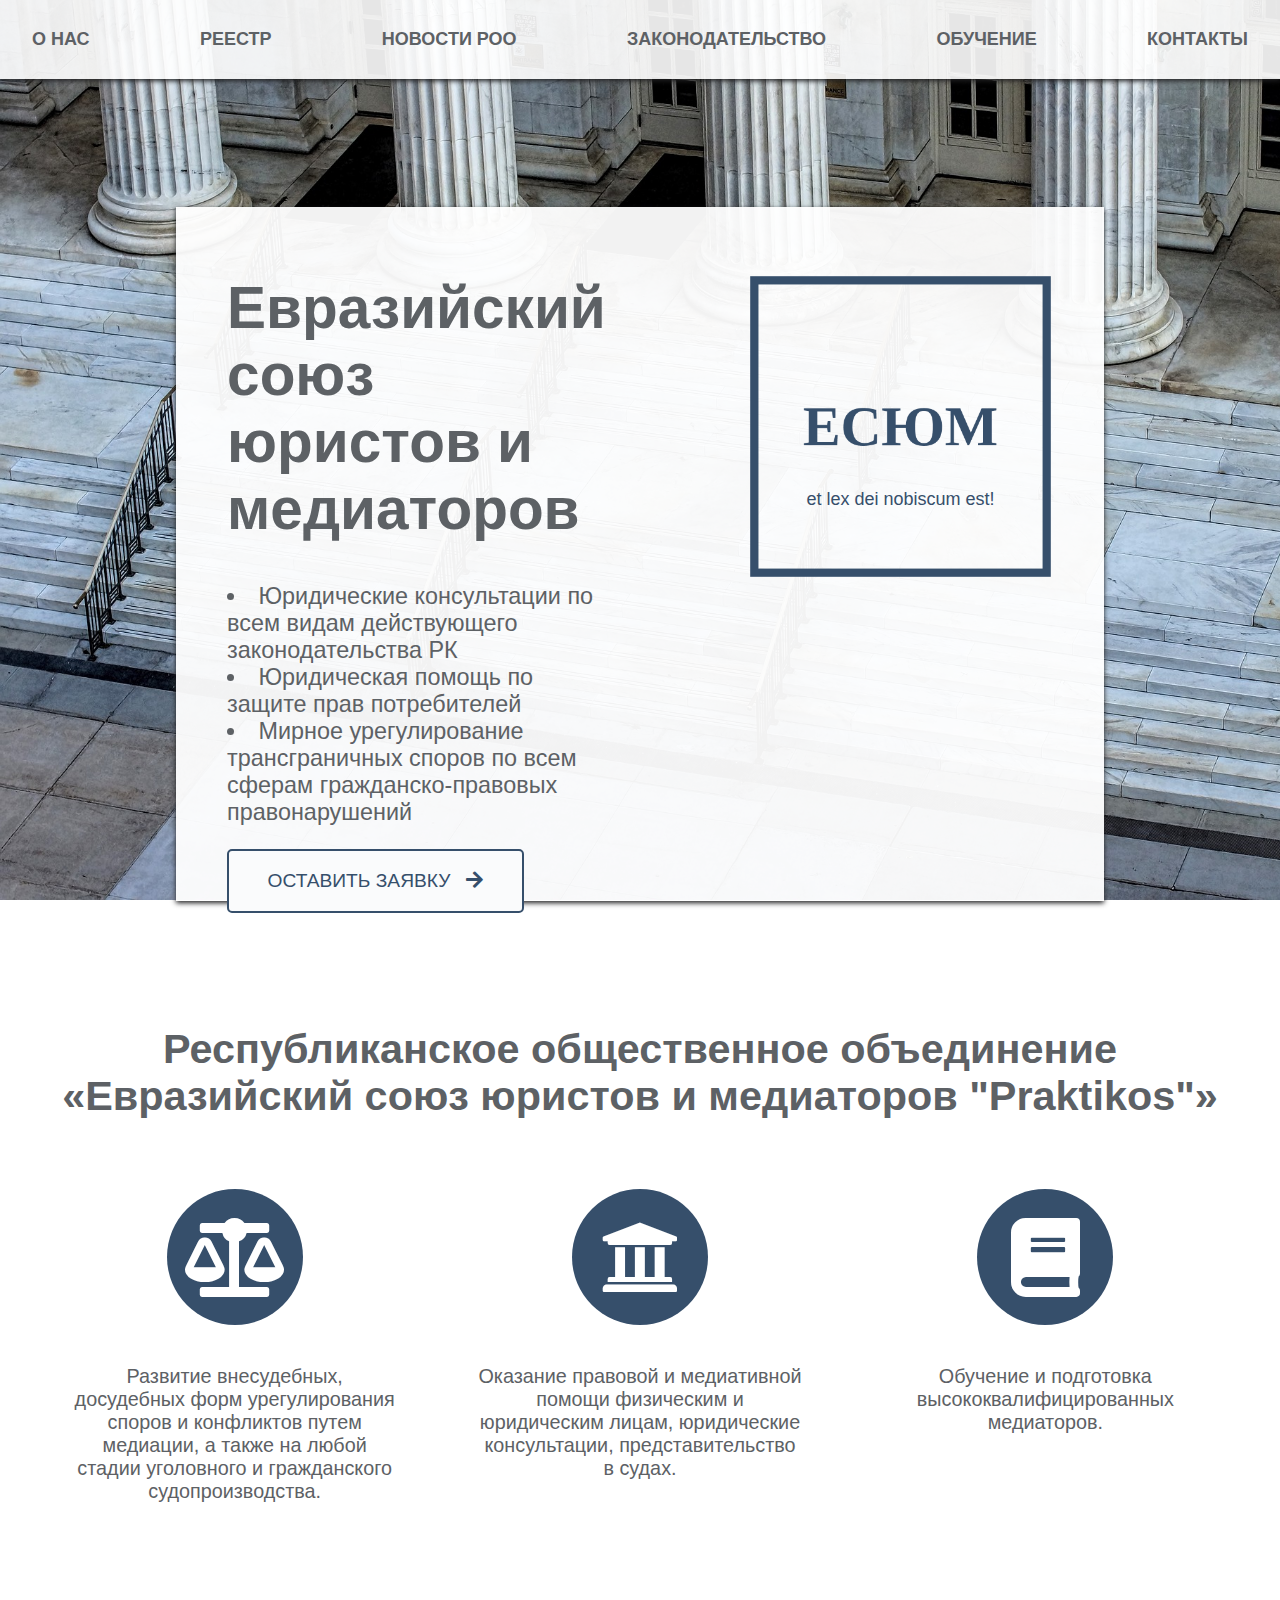
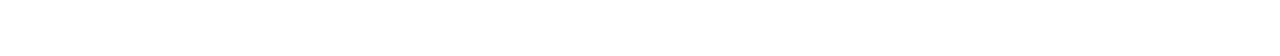
==== index.html @ 9b3cf859 "initial commit" ====
<!DOCTYPE html>
<html lang="ru">
<head>
  <meta charset="UTF-8">
  <meta name="viewport" content="width=device-width, initial-scale=1.0">
  <meta http-equiv="X-UA-Compatible" content="ie=edge">
  <meta name="description" content="">
  <meta name="keywords" content="">
  <title>ЕСЮМ</title>
  <link rel="shortcut icon" href="./src/img/favicon.ico">
  <link rel="stylesheet" href="https://cdnjs.cloudflare.com/ajax/libs/font-awesome/5.13.0/css/all.min.css">
  <link rel="stylesheet" href="./src/styles/normalize.css">
  <link rel="stylesheet"  href="./src/styles/main.css">
</head>
<body>
    <header class="inbox-header">
        <nav class="main-nav">
          <div class="wrapper">
            <ul class="nav-links">
              <li><a href="#">О нас</a></li>
              <li><a href="#">Реестр</a></li>
              <li><a href="#">Новости РОО</a></li>
              <li><a href="#">Законодательство</a></li>
              <li><a href="#">Обучение</a></li>
              <li><a href="#">Контакты</a></li>
            </ul>
          </div>
        </nav>

        <div class="heading-card">
          <div class="service-block">
            <h1>Евразийский союз юристов и медиаторов</h1>
            <ul class="services-list">
              <li>Юридические консультации по всем видам действующего законодательства РК</li>
              <li>Юридическая помощь по защите прав потребителей</li>
              <li>Мирное урегулирование трансграничных споров по всем сферам гражданско-правовых правонарушений</li>
            </ul>
            <button class="btn-action" type="button">Оставить заявку &nbsp;&nbsp;<i class="fa fa-arrow-right" aria-hidden="true"></i></button>
          </div>

          <div class="logo-container">
            <img src="./src/img/esum/logo_transparent.png" alt="ESUM">
            <span>et lex dei nobiscum est!</span>
          </div>
        </div>
    </header>

    <section class="about-community">
      <div class="wrapper">
        <h2>Республиканское общественное объединение «Евразийский союз юристов и медиаторов "Praktikos"»</h2>
        <div class="goals">
          <div class="goals-row">
            <div class="goal">
              <div class="goal-circle"><i class="fa fa-balance-scale" aria-hidden="true"></i></div>
              <p>Развитие внесудебных, досудебных форм урегулирования споров и конфликтов путем медиации, а также на любой стадии уголовного и гражданского судопроизводства.</p>
            </div>
            <div class="goal">
              <div class="goal-circle"><i class="fa fa-university" aria-hidden="true"></i></div>
              <p>Оказание правовой и медиативной помощи физическим и юридическим лицам, юридические консультации, представительство в судах.</p>
            </div>
            <div class="goal">
              <div class="goal-circle"><i class="fa fa-book" aria-hidden="true"></i></div>
              Обучение и  подготовка высококвалифицированных медиаторов.
            </div>
          </div>
        </div>
      </div>
    </section>


</body>
</html>
---- src/styles/main.css ----
body {
  color: #5D6165;
  font-size: 18px;
  font-family: Arial, sans-serif;
}

.wrapper {
  width: 95%;
  max-width: 1320px;
  margin-right: auto;
  margin-left: auto;
}

/******** MAIN THINGS *********/
a {
  text-decoration: none;
  color: #5D6165;
}
h1 {
  font-size: 2.5em;
  padding-bottom: 0.3em;
}
h2 {
  font-size: 2.3em;
}
h3 {
  font-size: 2em;
}
.btn-action {
  font-size: 1.2rem;
  text-transform: uppercase;
  background-color: #fafbfc;
  border: 2px solid #364F6B;
  border-radius: 5px;
  color: #364F6B;
  padding: 1em 2em;
  outline: 0;
}





/******** NAV *********/
.inbox-header {
  height: 100vh;
  background: url('../img/courthouse.jpg');
  background-repeat: no-repeat;
  background-size: cover;
}
.main-nav {
  font-weight: 600;
  background-color: rgba(255,255,255,0.9);
  box-shadow: 0px 2px 5px 0px rgba(32,32,34,1);
}
.nav-links {
  margin-top: 0;
  display: flex;
  flex-direction: row;
  padding: 1.8rem 0;
  align-items: center;
  justify-content: space-between;
  text-transform: uppercase;
}

/*************** HEADING ************8*/
.heading-card {
  max-height: 70vh;
  margin-top: 8rem;
  padding: 2rem 1rem;
  width: 70%;
  min-width: 850px;
  margin-left: auto;
  margin-right: auto;
  display: flex;
  justify-content: space-around;
  background-color: rgba(255,255,255,0.95);
  box-shadow: 0px 2px 5px 0px rgba(32,32,34,1);
}
.logo-container {
  padding-left: 4em;
  width: 50%;
  min-width: 250px;
  color: #364F6B;
  text-align: center;
  position: relative;
}
.logo-container img {
  width: 100%;
}
.logo-container span {
  position: relative;
  top: -130px;
}
.service-block {
  width: 50%;
  padding: 1.5em 1.5em 2.5em;
  font-size: 1.3em;
}
.services-list {
  list-style-type: disc;
  list-style-position: inside;
}

/**************** GOALS SEC **************/
.about-community {
  padding-top: 7em;
  text-align: center;
  height: 70vh;
}
.goals-row {
  display: flex;
  justify-content: space-between;
}

.goal-circle {
  margin-left: auto;
  margin-right: auto;
  margin-bottom: 0.5em;
  background-color: #364F6B;
  width: 8.5rem;
  height: 8.5rem;
  border-radius: 50%;
  color: #fff;
  font-size: 4em;
  display: flex;
  align-items: center;
  justify-content: center;
}
.goal {
  width: 33.33%;
  padding: 3.5em 2em;
  font-size: 1.1em;
}
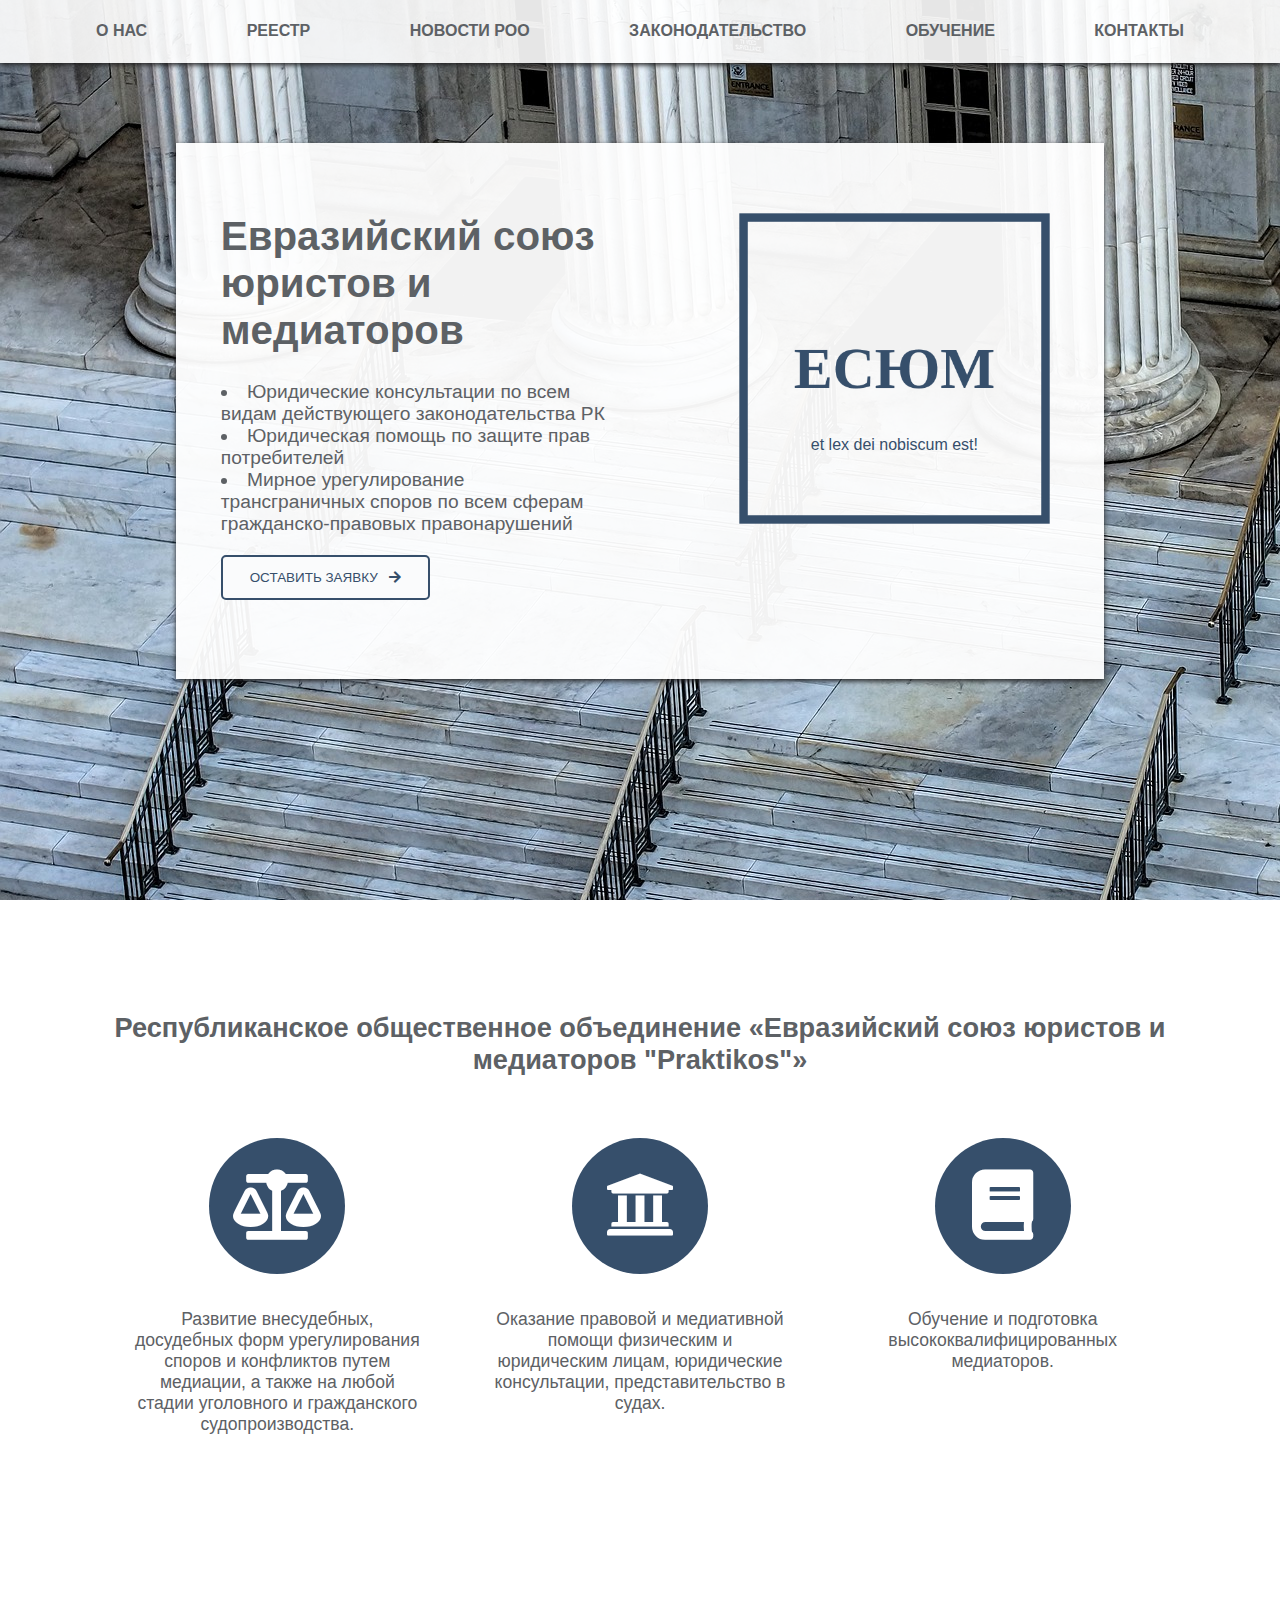
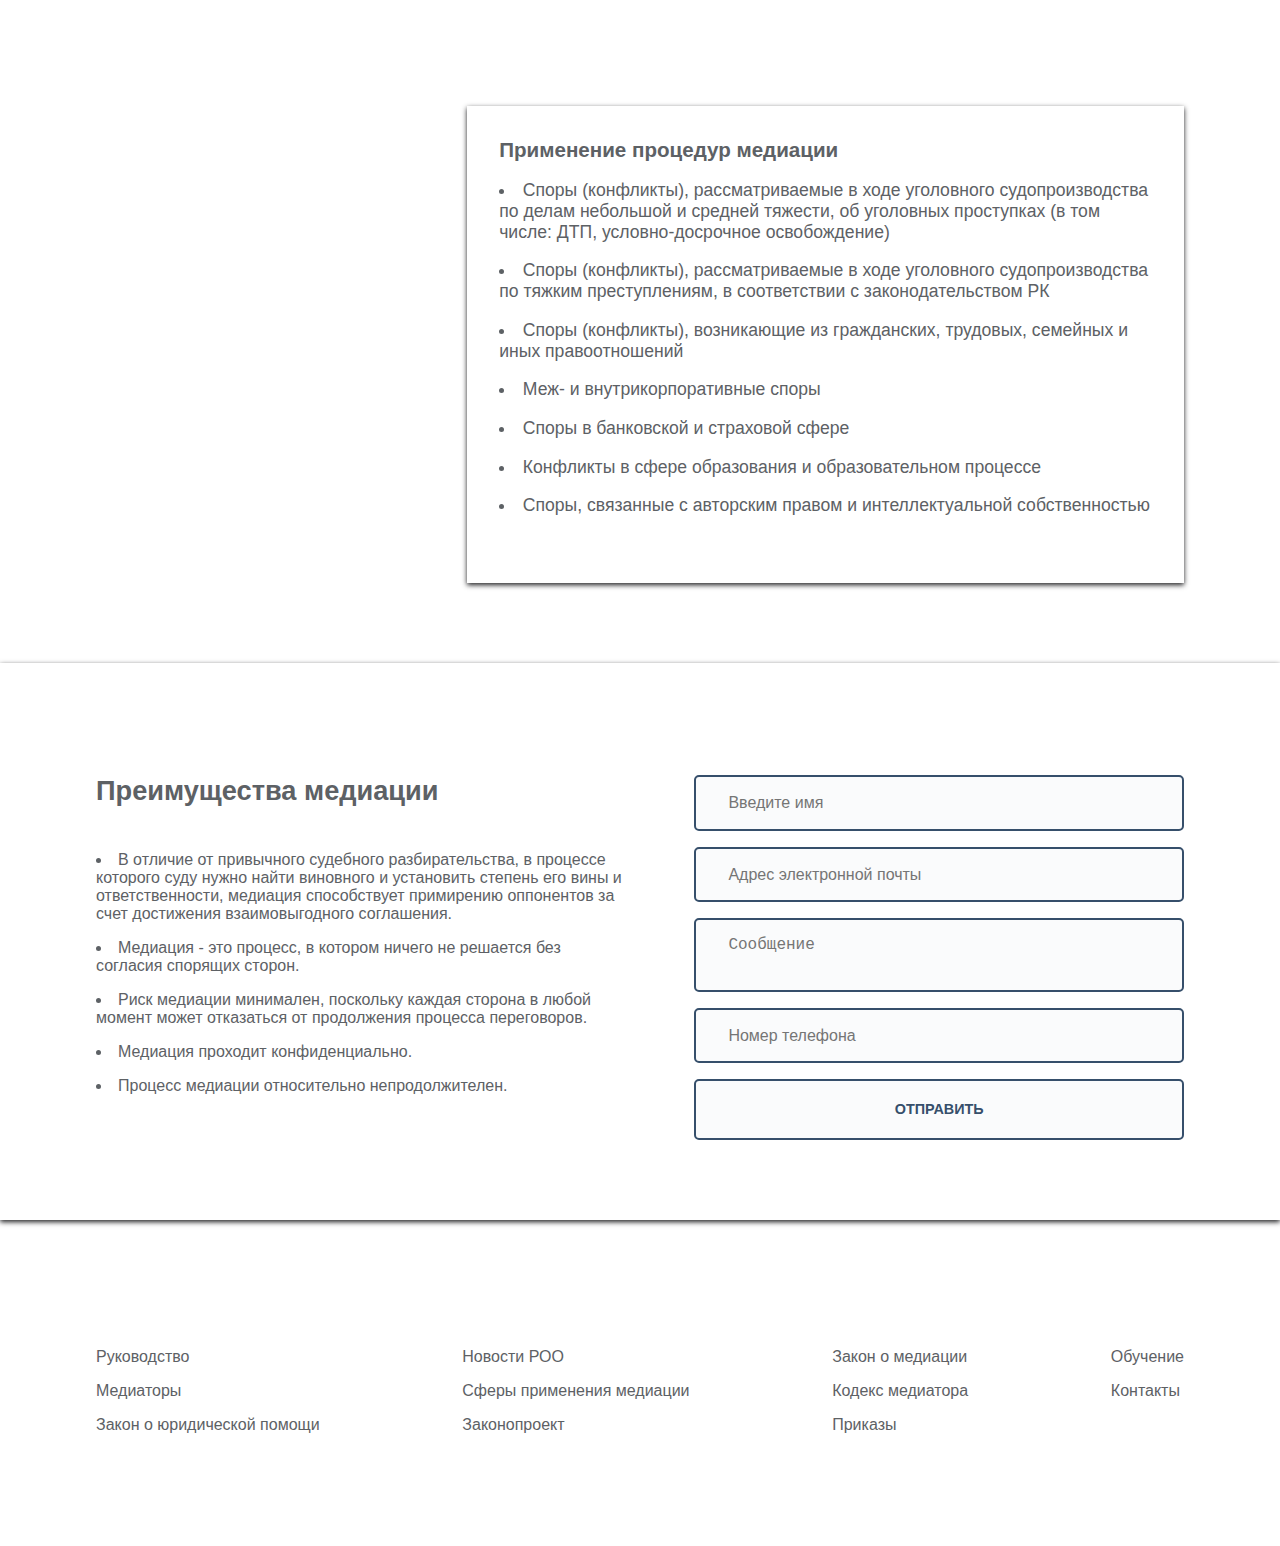
==== commit 2f8fdee4: "index.html desktop style done" ====
--- a/index.html
+++ b/index.html
@@ -11,6 +11,7 @@
   <link rel="stylesheet" href="https://cdnjs.cloudflare.com/ajax/libs/font-awesome/5.13.0/css/all.min.css">
   <link rel="stylesheet" href="./src/styles/normalize.css">
   <link rel="stylesheet"  href="./src/styles/main.css">
+  <link rel="stylesheet" href="./src/styles/mobile.css">
 </head>
 <body>
     <header class="inbox-header">
@@ -27,7 +28,12 @@
           </div>
         </nav>
 
-        <div class="heading-card">
+        <div class="mobile-menu">
+          <a href="#"><i class="fa fa-bars" aria-hidden="true"></i></a>
+          <img src="./src/img/esum/logo_transparent.png" alt="ESUM">
+        </div>
+
+        <div class="heading card">
           <div class="service-block">
             <h1>Евразийский союз юристов и медиаторов</h1>
             <ul class="services-list">
@@ -67,6 +73,73 @@
       </div>
     </section>
 
+    <section class="using">
+      <div class="wrapper">
+        <div class="card-on-img card">
+          <h3>Применение процедур медиации</h3>
+          <ul class="using-list">
+            <li>Cпоры (конфликты), рассматриваемые в ходе уголовного судопроизводства по делам небольшой и средней тяжести, об уголовных проступках (в том числе: ДТП, условно-досрочное освобождение)</li>
+            <li>Cпоры (конфликты), рассматриваемые в ходе уголовного судопроизводства по тяжким преступлениям, в соответствии с законодательством РК</li>
+            <li>Cпоры (конфликты), возникающие из гражданских, трудовых, семейных и иных правоотношений</li>
+            <li>Меж- и внутрикорпоративные споры</li>
+            <li>Cпоры в банковской и страховой сфере</li>
+            <li>Конфликты в сфере образования и  образовательном процессе</li>
+            <li>Cпоры, связанные с авторским правом и интеллектуальной собственностью</li>
+          </ul>
+        </div>
+      </div>
+    </section>
 
+    <section class="mediation-advantages">
+      <div class="wrapper">
+        <div class="advantages-container">
+          <div class="width50">
+            <h2>Преимущества медиации</h2>
+            <ul class="advantages-list">
+              <li>В отличие от привычного судебного разбирательства, в процессе которого суду нужно найти виновного и установить степень его вины и ответственности, медиация способствует примирению оппонентов за счет достижения взаимовыгодного соглашения.</li>
+              <li>Медиация - это процесс, в котором ничего не решается без согласия спорящих сторон.</li>
+              <li>Риск медиации минимален, поскольку каждая сторона в любой момент может отказаться от продолжения процесса переговоров.</li>
+              <li>Медиация проходит конфиденциально.</li>
+              <li>Процесс медиации относительно непродолжителен.</li>
+            </ul>
+          </div>
+          <div class="form-container width50">
+            <form action="" class="form-group">
+              <input type="text" name="name" placeholder="Введите имя" required>
+              <input type="email" name="email" placeholder="Адрес электронной почты" required>
+              <textarea class="textarea-msg" name="message" placeholder="Сообщение" required></textarea>
+              <input type="text" name="phone" placeholder="Номер телефона" required>
+              <button class="btn-action btn-msg-form" type="submit">Отправить</button>
+            </form>
+          </div>
+        </div>
+      </div>
+    </section>
+
+    <footer class="footer">
+      <div class="wrapper">
+        <div class="footer-links">
+          <ul>
+            <li><a href="#">Руководство</a></li>
+            <li><a href="#">Медиаторы</a></li>
+            <li><a href="#">Закон о юридической помощи</a></li>
+          </ul>
+          <ul>
+            <li><a href="#">Новости РОО</a></li>
+            <li><a href="#">Сферы применения медиации</a></li>
+            <li><a href="#">Законопроект</a></li>
+          </ul>
+          <ul>
+            <li><a href="#">Закон о медиации</a></li>
+            <li><a href="#">Кодекс медиатора</a></li>
+            <li><a href="#">Приказы</a></li>
+          </ul>
+          <ul>
+            <li><a href="#">Обучение</a></li>
+            <li><a href="#">Контакты</a></li>
+          </ul>
+        </div>
+      </div>
+    </footer>
 </body>
 </html>
--- a/src/styles/main.css
+++ b/src/styles/main.css
@@ -1,15 +1,16 @@
 body {
   color: #5D6165;
-  font-size: 18px;
+  font-size: 16px;
   font-family: Arial, sans-serif;
 }
-
 .wrapper {
-  width: 95%;
+  width: 85%;
   max-width: 1320px;
   margin-right: auto;
   margin-left: auto;
 }
+
+
 
 /******** MAIN THINGS *********/
 a {
@@ -17,17 +18,15 @@
   color: #5D6165;
 }
 h1 {
-  font-size: 2.5em;
-  padding-bottom: 0.3em;
+  font-size: 2.1em;
+  padding-bottom: 0.2em;
 }
 h2 {
-  font-size: 2.3em;
-}
-h3 {
-  font-size: 2em;
-}
-.btn-action {
-  font-size: 1.2rem;
+  font-size: 1.7em;
+}
+.btn-action, .form-group input,
+.textarea-msg {
+  font-size: 0.7em;
   text-transform: uppercase;
   background-color: #fafbfc;
   border: 2px solid #364F6B;
@@ -36,19 +35,38 @@
   padding: 1em 2em;
   outline: 0;
 }
-
-
-
+.about-community, .using, .mediation-advantages, .footer {
+  padding: 7em 0 5em;
+}
+.width50 {
+  width: 50%;
+}
+.mobile-menu {
+  display: none;
+}
+
+
+
+/* PSEUDOCLASSES */
+.btn-action:active, input:focus, .textarea-msg:focus {
+  border: 2px solid #ab726f;
+}
+a:hover {
+  border-bottom: 2px solid #364F6B;
+}
 
 
 /******** NAV *********/
+.inbox-header, .using {
+  background-attachment: fixed;
+  background-repeat: no-repeat;
+  background-size: cover;
+}
 .inbox-header {
   height: 100vh;
   background: url('../img/courthouse.jpg');
-  background-repeat: no-repeat;
-  background-size: cover;
-}
-.main-nav {
+}
+.main-nav, .mobile-menu {
   font-weight: 600;
   background-color: rgba(255,255,255,0.9);
   box-shadow: 0px 2px 5px 0px rgba(32,32,34,1);
@@ -57,16 +75,18 @@
   margin-top: 0;
   display: flex;
   flex-direction: row;
-  padding: 1.8rem 0;
+  padding: 1.4rem 0;
   align-items: center;
   justify-content: space-between;
   text-transform: uppercase;
 }
 
+
+
 /*************** HEADING ************8*/
-.heading-card {
+.heading {
   max-height: 70vh;
-  margin-top: 8rem;
+  margin-top: 5rem;
   padding: 2rem 1rem;
   width: 70%;
   min-width: 850px;
@@ -74,6 +94,8 @@
   margin-right: auto;
   display: flex;
   justify-content: space-around;
+}
+.card {
   background-color: rgba(255,255,255,0.95);
   box-shadow: 0px 2px 5px 0px rgba(32,32,34,1);
 }
@@ -94,25 +116,24 @@
 }
 .service-block {
   width: 50%;
-  padding: 1.5em 1.5em 2.5em;
-  font-size: 1.3em;
-}
-.services-list {
+  padding: 2em 1.5em 2.4em;
+  font-size: 1.2em;
+}
+.services-list, .using-list, .advantages-list {
   list-style-type: disc;
   list-style-position: inside;
 }
 
+
+
 /**************** GOALS SEC **************/
 .about-community {
-  padding-top: 7em;
   text-align: center;
-  height: 70vh;
 }
 .goals-row {
   display: flex;
   justify-content: space-between;
 }
-
 .goal-circle {
   margin-left: auto;
   margin-right: auto;
@@ -132,3 +153,65 @@
   padding: 3.5em 2em;
   font-size: 1.1em;
 }
+
+
+
+/******* USING MIDATION *******/
+.using {
+  background-image: url('../img/justicewoman.jpg')
+}
+.card-on-img {
+  font-size: 1.1em;
+  padding: 2rem;
+  width: 60%;
+  margin-left: auto;
+}
+.card-on-img li, .advantages-list li {
+  padding-bottom: 1em;
+}
+
+
+
+/* ADVANTAGES */
+.mediation-advantages {
+  box-shadow: 0px 2px 5px 0px rgba(32,32,34,1);
+}
+.mediation-advantages h2 {
+  padding-bottom: 1em;
+}
+.advantages-container {
+  display: flex;
+  justify-content: space-between;
+}
+.advantages-list {
+  padding-right: 1em;
+}
+.form-group {
+  float: right;
+  width: 90%;
+  display: flex;
+  flex-direction: column;
+}
+.form-group input, .textarea-msg {
+  resize: none;
+  text-transform: none;
+  line-height: 1.2;
+  margin-bottom: 1em;
+  font-size: 1em;
+}
+.btn-msg-form {
+  font-size: 0.9em;
+  font-weight: 600;
+  padding: 1.4em 2.1em;
+}
+
+
+/***** FOOTER *****/
+.footer-links {
+  display: flex;
+  flex-direction: row;
+  justify-content: space-between;
+}
+.footer li {
+  margin-bottom: 1em;
+}
--- a/src/styles/mobile.css
+++ b/src/styles/mobile.css
@@ -0,0 +1,64 @@
+@media (max-width: 860px) {
+  .main-nav {
+    display: none;
+  }
+  /* .heading {
+    margin-top: 0;
+    padding-top: 4rem;
+  } */
+  .mobile-menu {
+    display: flex;
+    justify-content: space-between;
+    align-items: center;
+    padding: .5em 1em;
+  }
+  .mobile-menu a:hover {
+    border-bottom: 0;
+  }
+  .mobile-menu img {
+    height: 4rem;
+  }
+  .btn-action {
+    font-size: .6em;
+    padding: 1.2rem 1.6rem;
+    display: flex;
+    margin-left: auto;
+    margin-right: auto;
+  }
+  .fa-bars {
+    color: #364F6B;
+    font-size: 3rem;
+  }
+
+  .heading {
+    display: block;
+    min-width: 0;
+    width: 80vw;
+    margin-top: 4rem;
+    padding: 0 2rem;
+  }
+  .logo-container {
+    display: none;
+  }
+  .service-block {
+    width: 100%;
+    padding: 1.5em 0;
+  }
+
+  .goals-row {
+    flex-direction: column;
+    align-items: center;
+  }
+  .goal {
+    padding: 2em 1em;
+    width: 80vw;
+  }
+  .about-community h2{
+    padding-bottom: 1em;
+  }
+
+
+
+
+
+}
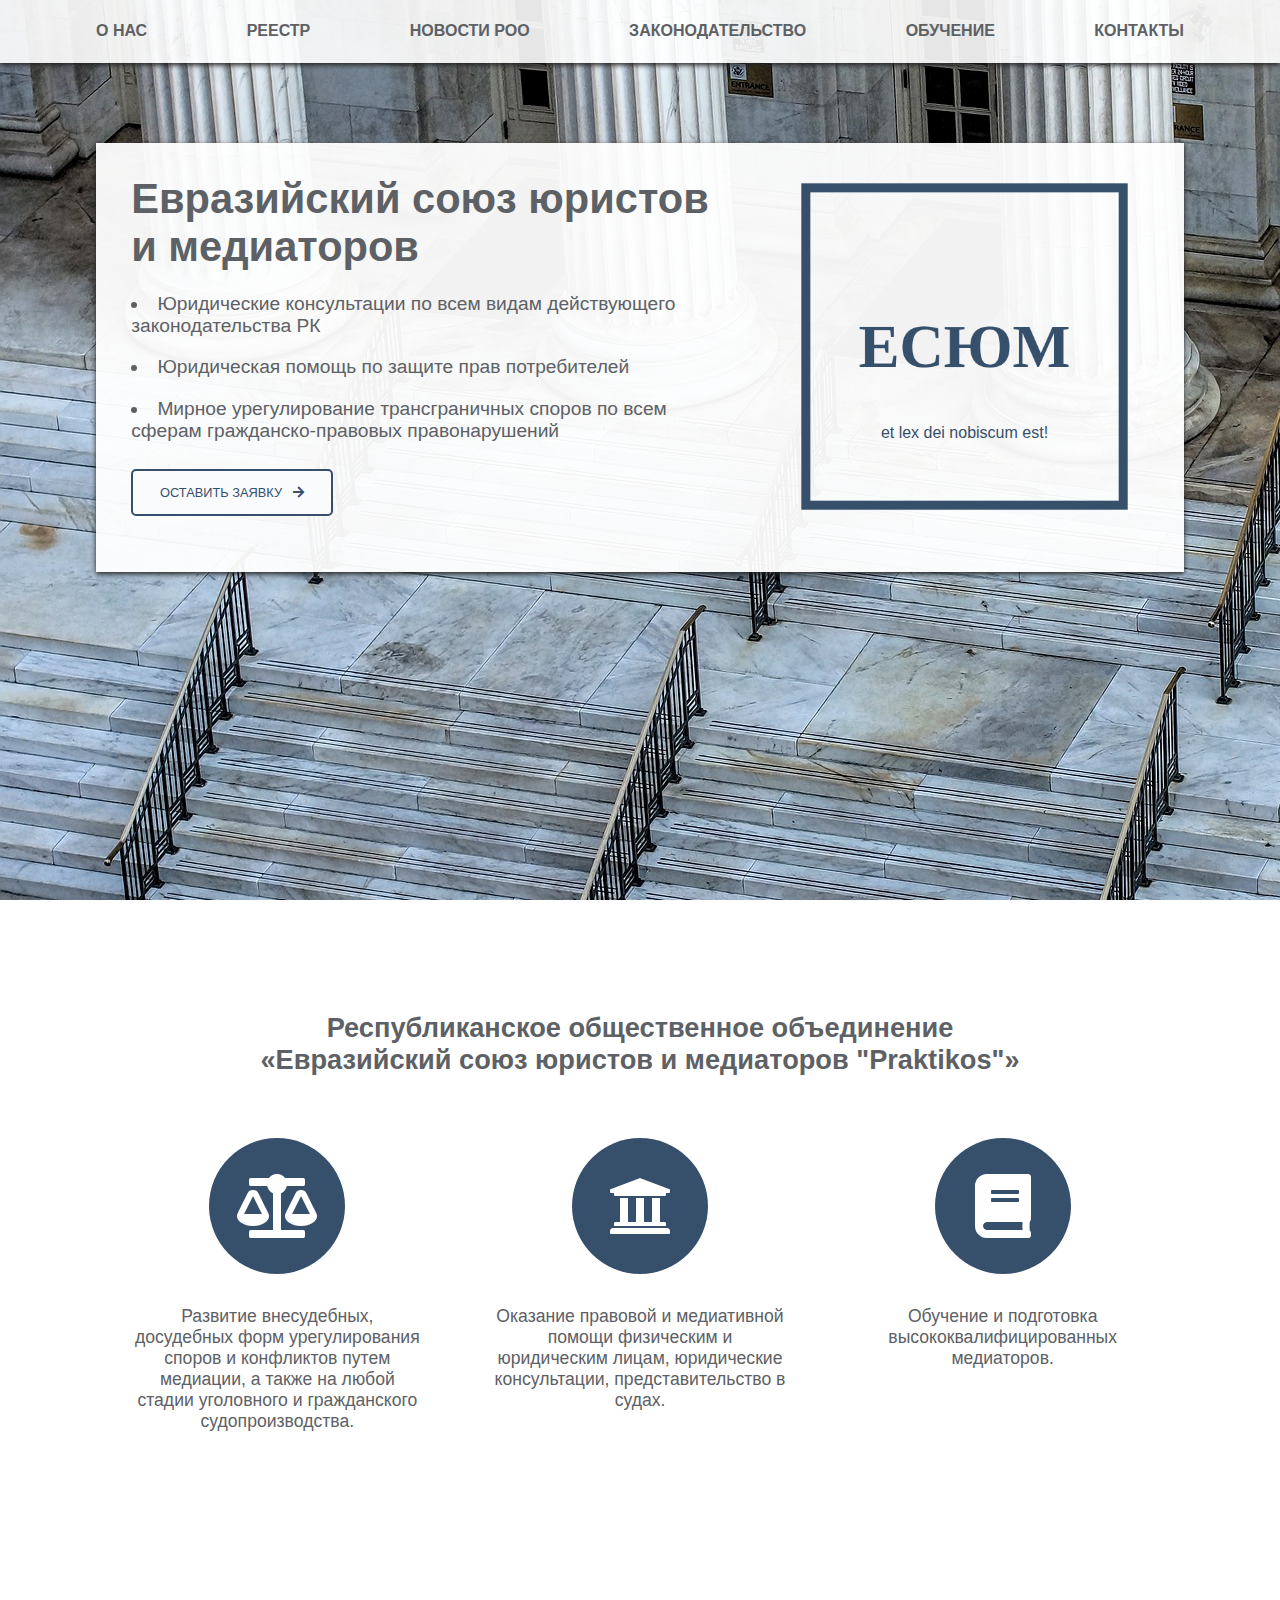
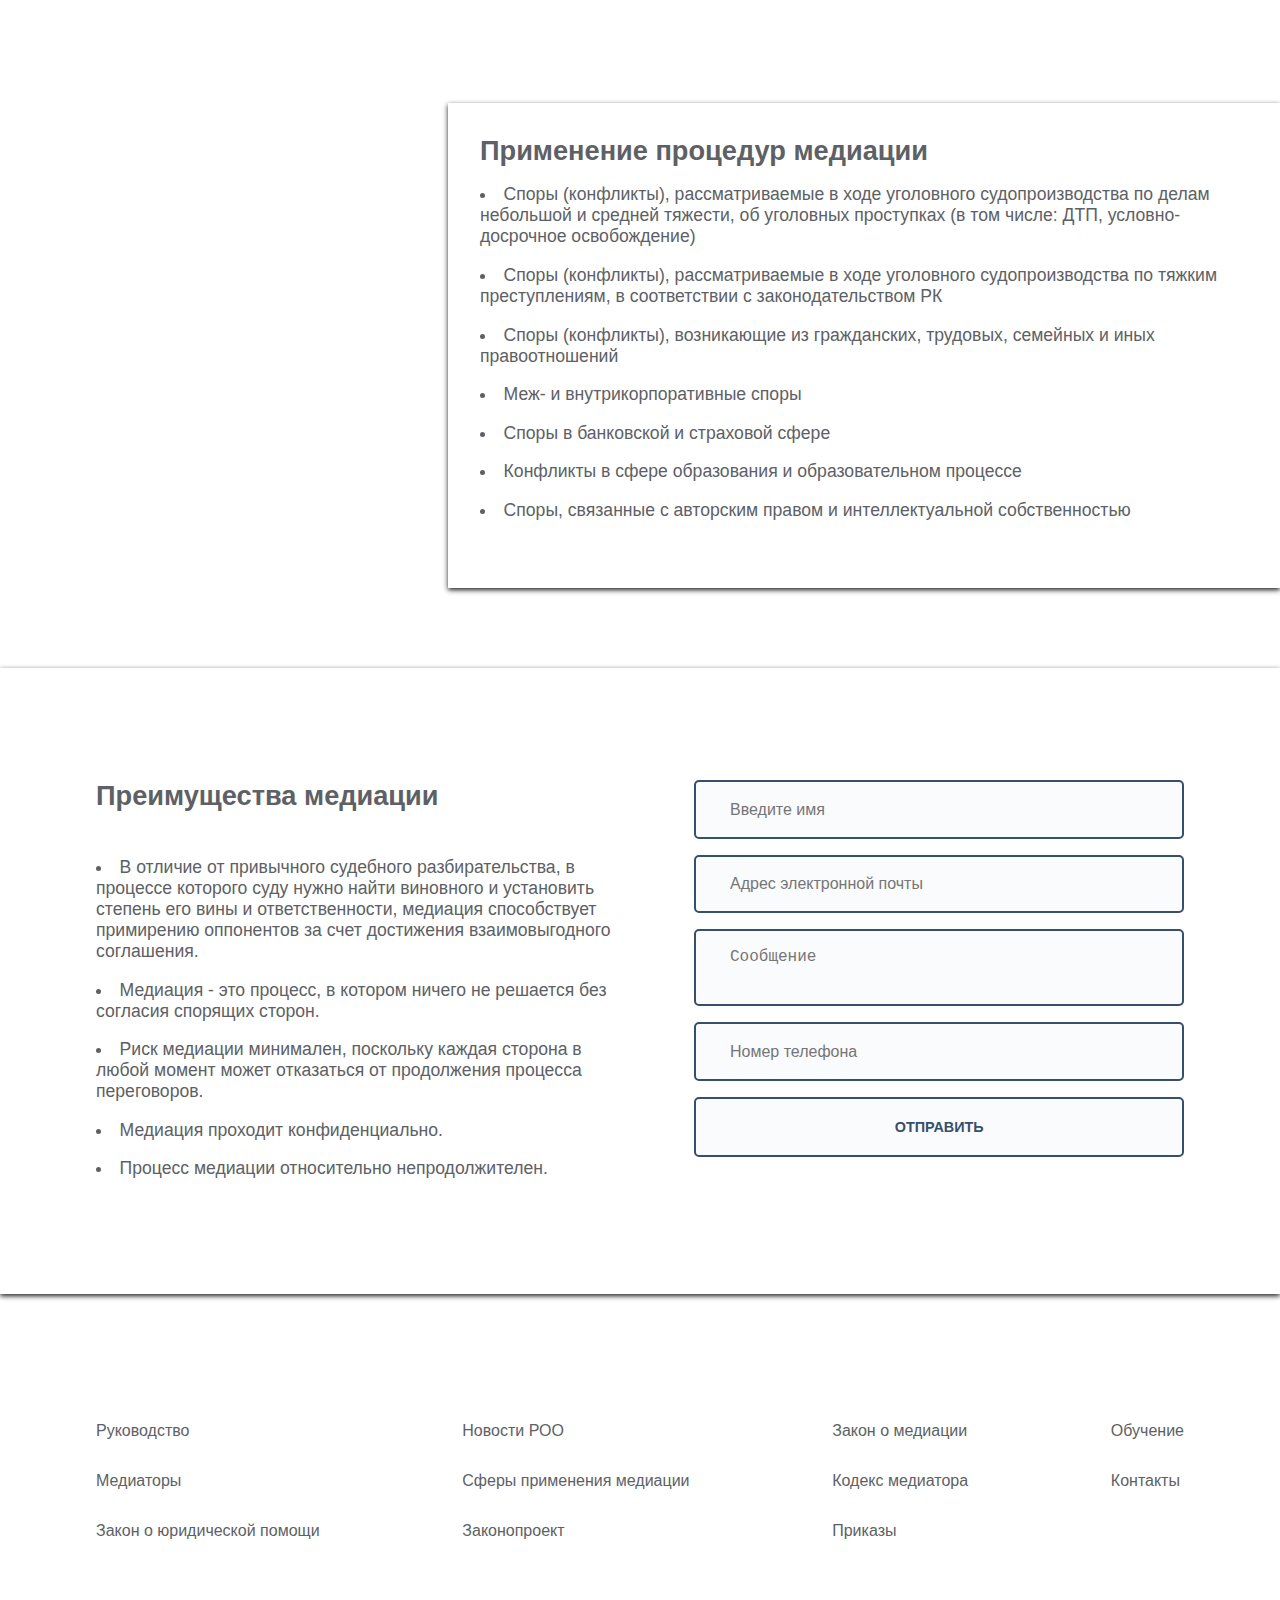
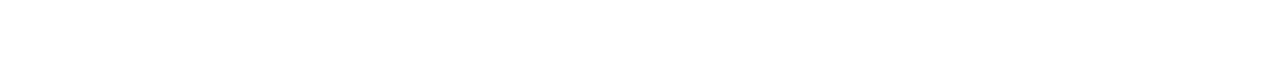
==== commit e1673026: "adaptive index ver.+ directors.html" ====
--- a/index.html
+++ b/index.html
@@ -7,14 +7,14 @@
   <meta name="description" content="">
   <meta name="keywords" content="">
   <title>ЕСЮМ</title>
-  <link rel="shortcut icon" href="./src/img/favicon.ico">
+  <link rel="shortcut icon" href="./src/img/esum/favicon.png">
   <link rel="stylesheet" href="https://cdnjs.cloudflare.com/ajax/libs/font-awesome/5.13.0/css/all.min.css">
   <link rel="stylesheet" href="./src/styles/normalize.css">
   <link rel="stylesheet"  href="./src/styles/main.css">
   <link rel="stylesheet" href="./src/styles/mobile.css">
 </head>
 <body>
-    <header class="inbox-header">
+    <header class="index-header">
         <nav class="main-nav">
           <div class="wrapper">
             <ul class="nav-links">
@@ -32,7 +32,7 @@
           <a href="#"><i class="fa fa-bars" aria-hidden="true"></i></a>
           <img src="./src/img/esum/logo_transparent.png" alt="ESUM">
         </div>
-
+        <div class="wrapper">
         <div class="heading card">
           <div class="service-block">
             <h1>Евразийский союз юристов и медиаторов</h1>
@@ -41,19 +41,20 @@
               <li>Юридическая помощь по защите прав потребителей</li>
               <li>Мирное урегулирование трансграничных споров по всем сферам гражданско-правовых правонарушений</li>
             </ul>
-            <button class="btn-action" type="button">Оставить заявку &nbsp;&nbsp;<i class="fa fa-arrow-right" aria-hidden="true"></i></button>
+            <a href="#leavemsg" class="btn-action" type="button">Оставить заявку &nbsp;&nbsp;<i class="fa fa-arrow-right" aria-hidden="true"></i></a>
           </div>
 
-          <div class="logo-container">
+          <div class="logo-container text-center">
             <img src="./src/img/esum/logo_transparent.png" alt="ESUM">
             <span>et lex dei nobiscum est!</span>
           </div>
         </div>
+      </div>
     </header>
 
     <section class="about-community">
       <div class="wrapper">
-        <h2>Республиканское общественное объединение «Евразийский союз юристов и медиаторов "Praktikos"»</h2>
+        <h2>Республиканское общественное объединение<br>«Евразийский союз юристов и медиаторов "Praktikos"»</h2>
         <div class="goals">
           <div class="goals-row">
             <div class="goal">
@@ -74,9 +75,9 @@
     </section>
 
     <section class="using">
-      <div class="wrapper">
+
         <div class="card-on-img card">
-          <h3>Применение процедур медиации</h3>
+          <h2>Применение процедур медиации</h2>
           <ul class="using-list">
             <li>Cпоры (конфликты), рассматриваемые в ходе уголовного судопроизводства по делам небольшой и средней тяжести, об уголовных проступках (в том числе: ДТП, условно-досрочное освобождение)</li>
             <li>Cпоры (конфликты), рассматриваемые в ходе уголовного судопроизводства по тяжким преступлениям, в соответствии с законодательством РК</li>
@@ -87,13 +88,15 @@
             <li>Cпоры, связанные с авторским правом и интеллектуальной собственностью</li>
           </ul>
         </div>
-      </div>
+      
+      <a href="#" name="leavemsg"></a>
     </section>
 
     <section class="mediation-advantages">
+
       <div class="wrapper">
         <div class="advantages-container">
-          <div class="width50">
+          <div class="double-cols">
             <h2>Преимущества медиации</h2>
             <ul class="advantages-list">
               <li>В отличие от привычного судебного разбирательства, в процессе которого суду нужно найти виновного и установить степень его вины и ответственности, медиация способствует примирению оппонентов за счет достижения взаимовыгодного соглашения.</li>
@@ -103,7 +106,7 @@
               <li>Процесс медиации относительно непродолжителен.</li>
             </ul>
           </div>
-          <div class="form-container width50">
+          <div class="form-container double-cols">
             <form action="" class="form-group">
               <input type="text" name="name" placeholder="Введите имя" required>
               <input type="email" name="email" placeholder="Адрес электронной почты" required>
@@ -120,7 +123,7 @@
       <div class="wrapper">
         <div class="footer-links">
           <ul>
-            <li><a href="#">Руководство</a></li>
+            <li><a href="directors.html">Руководство</a></li>
             <li><a href="#">Медиаторы</a></li>
             <li><a href="#">Закон о юридической помощи</a></li>
           </ul>
--- a/src/styles/main.css
+++ b/src/styles/main.css
@@ -10,49 +10,68 @@
   margin-left: auto;
 }
 
-
-
 /******** MAIN THINGS *********/
 a {
   text-decoration: none;
   color: #5D6165;
+  cursor: pointer;
 }
 h1 {
-  font-size: 2.1em;
-  padding-bottom: 0.2em;
+  font-size: 2.1rem;
+  padding-bottom: 0.2rem;
 }
 h2 {
-  font-size: 1.7em;
+  font-size: 1.7rem;
 }
 .btn-action, .form-group input,
 .textarea-msg {
-  font-size: 0.7em;
+  font-size: 0.8rem;
   text-transform: uppercase;
   background-color: #fafbfc;
   border: 2px solid #364F6B;
   border-radius: 5px;
   color: #364F6B;
-  padding: 1em 2em;
+  padding: 1.1em 2.1em;
   outline: 0;
 }
-.about-community, .using, .mediation-advantages, .footer {
+li {
+  padding-bottom: 1em;
+}
+section, .footer {
   padding: 7em 0 5em;
 }
-.width50 {
+.double-cols {
   width: 50%;
 }
 .mobile-menu {
   display: none;
 }
+.left {
+  float: left;
+}
+.right {
+  margin-left: auto;
+}
+.small {
+  width: 15% !important;
+}
+.text-center {
+  text-align: center;
+}
+
 
 
 
 /* PSEUDOCLASSES */
 .btn-action:active, input:focus, .textarea-msg:focus {
   border: 2px solid #ab726f;
+  box-shadow: 1px 2px 5px 0px rgba(171, 114, 111, 0.8);
 }
 a:hover {
   border-bottom: 2px solid #364F6B;
+}
+a:visited {
+  color: #3f5374;
 }
 
 
@@ -62,14 +81,19 @@
   background-repeat: no-repeat;
   background-size: cover;
 }
-.inbox-header {
-  height: 100vh;
+.index-header {
+  min-height: 100vh;
   background: url('../img/courthouse.jpg');
+  background-repeat: no-repeat;
+}
+.etc-header {
+  background-color: #dcdbe1;
 }
 .main-nav, .mobile-menu {
   font-weight: 600;
-  background-color: rgba(255,255,255,0.9);
+  background-color: rgba(255,255,255, .9);
   box-shadow: 0px 2px 5px 0px rgba(32,32,34,1);
+  z-index: 8;
 }
 .nav-links {
   margin-top: 0;
@@ -79,6 +103,9 @@
   align-items: center;
   justify-content: space-between;
   text-transform: uppercase;
+}
+.nav-links li {
+  padding-bottom: 0;
 }
 
 
@@ -87,43 +114,53 @@
 .heading {
   max-height: 70vh;
   margin-top: 5rem;
-  padding: 2rem 1rem;
-  width: 70%;
-  min-width: 850px;
+  padding: 1rem;
   margin-left: auto;
   margin-right: auto;
   display: flex;
   justify-content: space-around;
+}
+.directors .heading {
+  align-items: center;
 }
 .card {
   background-color: rgba(255,255,255,0.95);
   box-shadow: 0px 2px 5px 0px rgba(32,32,34,1);
 }
 .logo-container {
-  padding-left: 4em;
-  width: 50%;
-  min-width: 250px;
+  width: 40%;
+  min-width: 200px;
   color: #364F6B;
-  text-align: center;
   position: relative;
 }
 .logo-container img {
   width: 100%;
+  min-width: 290px;
+}
+.sub-logo img {
+  width: 200px;
+  min-width: 100px;
 }
 .logo-container span {
   position: relative;
   top: -130px;
 }
 .service-block {
-  width: 50%;
-  padding: 2em 1.5em 2.4em;
-  font-size: 1.2em;
+  width: 60%;
+  padding: 2rem 1em 1.5em;
+  font-size: 1.2rem;
 }
 .services-list, .using-list, .advantages-list {
   list-style-type: disc;
   list-style-position: inside;
 }
 
+
+/******** MAIN *********/
+main {
+  position: absolute;
+  top: 50px;
+}
 
 
 /**************** GOALS SEC **************/
@@ -143,7 +180,7 @@
   height: 8.5rem;
   border-radius: 50%;
   color: #fff;
-  font-size: 4em;
+  font-size: 4rem;
   display: flex;
   align-items: center;
   justify-content: center;
@@ -151,7 +188,7 @@
 .goal {
   width: 33.33%;
   padding: 3.5em 2em;
-  font-size: 1.1em;
+  font-size: 1.1rem;
 }
 
 
@@ -161,14 +198,12 @@
   background-image: url('../img/justicewoman.jpg')
 }
 .card-on-img {
-  font-size: 1.1em;
+  font-size: 1.1rem;
   padding: 2rem;
   width: 60%;
   margin-left: auto;
 }
-.card-on-img li, .advantages-list li {
-  padding-bottom: 1em;
-}
+
 
 
 
@@ -185,6 +220,7 @@
 }
 .advantages-list {
   padding-right: 1em;
+  font-size: 1.1rem;
 }
 .form-group {
   float: right;
@@ -197,10 +233,10 @@
   text-transform: none;
   line-height: 1.2;
   margin-bottom: 1em;
-  font-size: 1em;
+  font-size: 1rem;
 }
 .btn-msg-form {
-  font-size: 0.9em;
+  font-size: 0.9rem;
   font-weight: 600;
   padding: 1.4em 2.1em;
 }
--- a/src/styles/mobile.css
+++ b/src/styles/mobile.css
@@ -2,10 +2,12 @@
   .main-nav {
     display: none;
   }
-  /* .heading {
-    margin-top: 0;
-    padding-top: 4rem;
-  } */
+  section {
+    padding: 5em 0 3em;
+  }
+  .card {
+    width: 100%;
+  }
   .mobile-menu {
     display: flex;
     justify-content: space-between;
@@ -19,9 +21,11 @@
     height: 4rem;
   }
   .btn-action {
+    width: 9rem;
     font-size: .6em;
     padding: 1.2rem 1.6rem;
     display: flex;
+    justify-content: center;
     margin-left: auto;
     margin-right: auto;
   }
@@ -29,22 +33,19 @@
     color: #364F6B;
     font-size: 3rem;
   }
-
   .heading {
     display: block;
     min-width: 0;
-    width: 80vw;
+    width: 90%;
     margin-top: 4rem;
-    padding: 0 2rem;
   }
   .logo-container {
     display: none;
   }
   .service-block {
     width: 100%;
-    padding: 1.5em 0;
+    padding: 1em 0;
   }
-
   .goals-row {
     flex-direction: column;
     align-items: center;
@@ -56,9 +57,72 @@
   .about-community h2{
     padding-bottom: 1em;
   }
+  .using {
+    background-image: none;
+  }
+  .using {
+    width: 100%;
+  }
+  .card-on-img {
+    margin-left: auto;
+    margin-right: auto;
+    width: 85%;
+  }
+  .double-cols {
+    width: 100%;
+  }
+  .advantages-container {
+    flex-direction: column;
+  }
+  .advantages-list, .form-group {
+    width: 100%;
+    justify-content: center;
+    padding-bottom: 3em;
+  }
+  .footer-links {
+    flex-direction: row;
+    flex-wrap: wrap;
+  }
+  .footer-links ul {
+    width: 150px;
+  }
+  .directors .wrapper {
+    width: 100%;
+  }
+  .footer {
+    padding-top: 2em;
+  }
+}
 
+@media (min-width: 1000px) {
+  h1 {
+    padding-left: 0;
+    font-size: 2.6rem;
+  }
+  .heading{
+    padding: 0 1rem;
+  }
+}
 
+@media (max-width: 1200px) {
+  tr>td:nth-child(4),
+  tr>th:nth-child(4){
+    display: none;
+  }
+  h1 {
+    font-size: 1.6rem;
+    padding-bottom: 0.5rem;
+  }
+  .table {
+    font-size: 14px;
+  }
+}
 
-
-
-}
+@media (max-width: 555px) {
+  table {
+    width: 100%;
+  }
+  tr>td:nth-child(2),
+  tr>th:nth-child(2){
+    display: none;
+  }
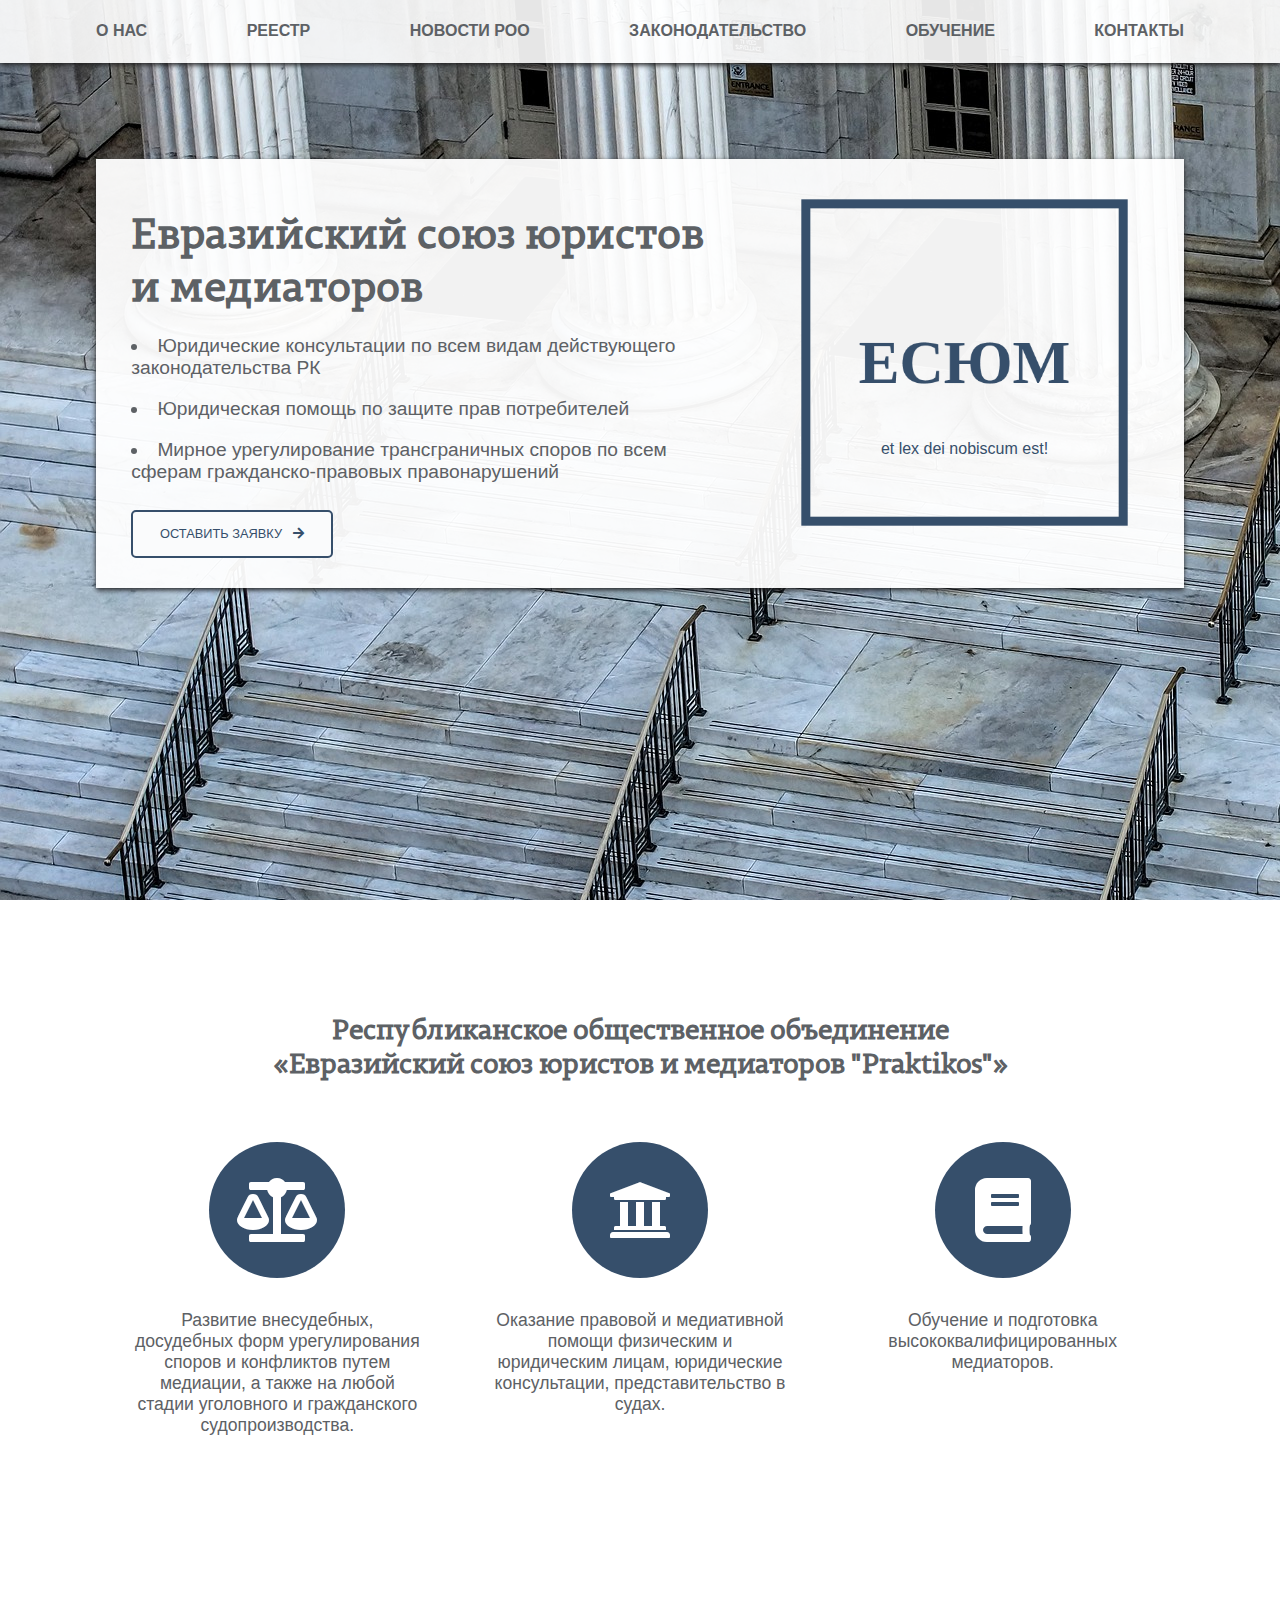
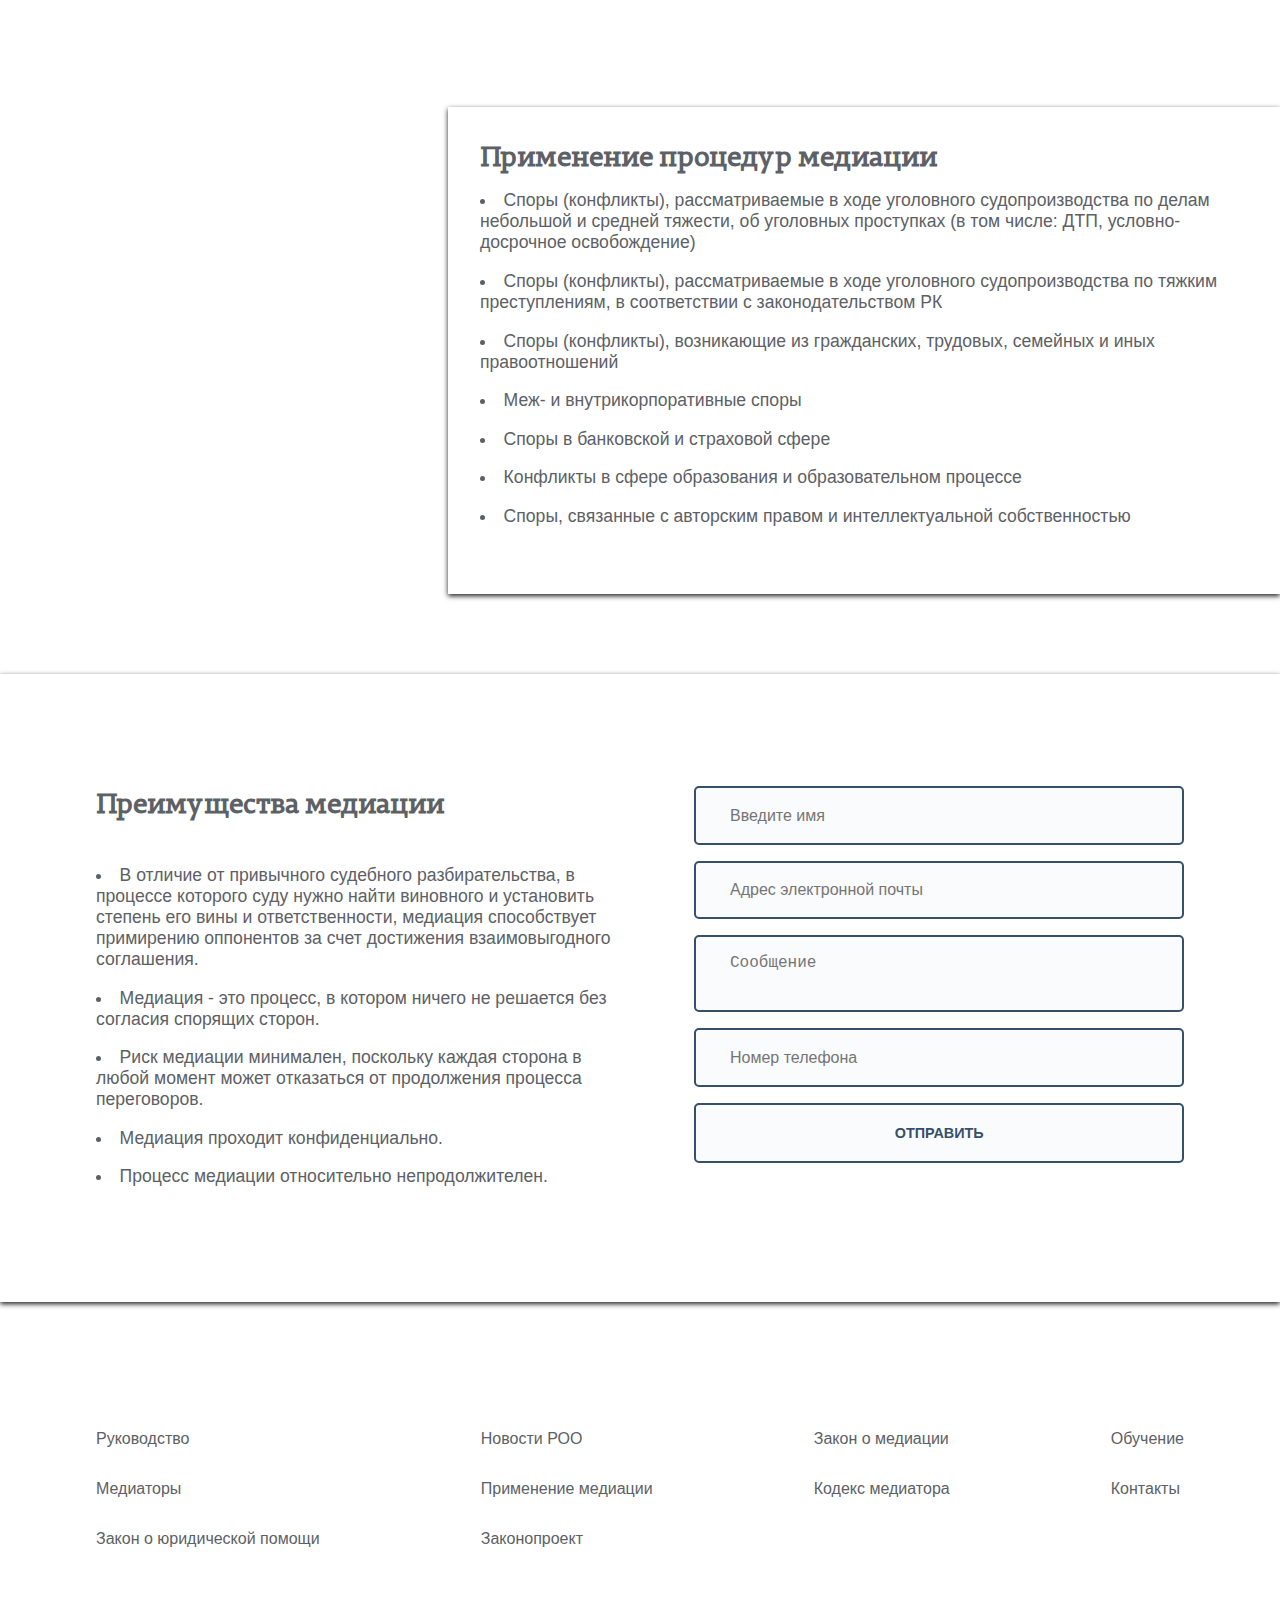
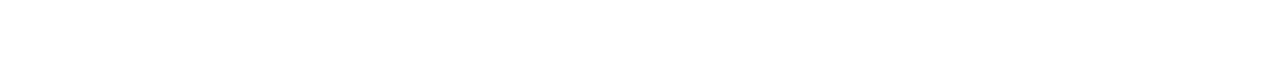
==== commit 6e423c15: "new links (bill, mediators, directors), css changes" ====
--- a/index.html
+++ b/index.html
@@ -18,12 +18,31 @@
         <nav class="main-nav">
           <div class="wrapper">
             <ul class="nav-links">
-              <li><a href="#">О нас</a></li>
-              <li><a href="#">Реестр</a></li>
-              <li><a href="#">Новости РОО</a></li>
-              <li><a href="#">Законодательство</a></li>
-              <li><a href="#">Обучение</a></li>
-              <li><a href="#">Контакты</a></li>
+              <li><a href="index.html">О нас</a></li>
+              <li><div class="dropdown">
+                <a href="#">Реестр</a>
+                <div class="dropdown-refs">
+                  <ul>
+                    <li><a href="directors.html">Руководство</a></li>
+                    <li><a href="mediators.html">Медиаторы</a></li>
+                  </ul>
+                </div>
+              </div></li>
+              <li><a href="roo_news.html">Новости РОО</a></li>
+              <li><div class="dropdown">
+                <a href="#">Законодательство</a>
+                <div class="dropdown-refs">
+                  <ul>
+                    <li><a href="./bill_links/bill.html">Законопроект</a></li>
+                    <li><a href="./bill_links/med_codex.html">Кодекс медиатора</a></li>
+                    <li><a href="./bill_links/med_law.html">Закон о медиации</a></li>
+                    <li><a href="./bill_links/application.html">Применение медиации</a></li>
+                    <li><a href="./bill_links/legal_aid_law.html">Закон о юридической помощи</a></li>
+                  </ul>
+                </div>
+              </div></li>
+              <li><a href="education.html">Обучение</a></li>
+              <li><a href="contacts.html">Контакты</a></li>
             </ul>
           </div>
         </nav>
@@ -33,7 +52,7 @@
           <img src="./src/img/esum/logo_transparent.png" alt="ESUM">
         </div>
         <div class="wrapper">
-        <div class="heading card">
+        <div class="heading card index-heading-card">
           <div class="service-block">
             <h1>Евразийский союз юристов и медиаторов</h1>
             <ul class="services-list">
@@ -41,7 +60,7 @@
               <li>Юридическая помощь по защите прав потребителей</li>
               <li>Мирное урегулирование трансграничных споров по всем сферам гражданско-правовых правонарушений</li>
             </ul>
-            <a href="#leavemsg" class="btn-action" type="button">Оставить заявку &nbsp;&nbsp;<i class="fa fa-arrow-right" aria-hidden="true"></i></a>
+            <a href="#leavemsg" class="btn-action">Оставить заявку &nbsp;&nbsp;<i class="fa fa-arrow-right" aria-hidden="true"></i></a>
           </div>
 
           <div class="logo-container text-center">
@@ -51,7 +70,6 @@
         </div>
       </div>
     </header>
-
     <section class="about-community">
       <div class="wrapper">
         <h2>Республиканское общественное объединение<br>«Евразийский союз юристов и медиаторов "Praktikos"»</h2>
@@ -73,7 +91,6 @@
         </div>
       </div>
     </section>
-
     <section class="using">
 
         <div class="card-on-img card">
@@ -88,10 +105,9 @@
             <li>Cпоры, связанные с авторским правом и интеллектуальной собственностью</li>
           </ul>
         </div>
-      
+
       <a href="#" name="leavemsg"></a>
     </section>
-
     <section class="mediation-advantages">
 
       <div class="wrapper">
@@ -107,7 +123,7 @@
             </ul>
           </div>
           <div class="form-container double-cols">
-            <form action="" class="form-group">
+            <form action="#" class="form-group">
               <input type="text" name="name" placeholder="Введите имя" required>
               <input type="email" name="email" placeholder="Адрес электронной почты" required>
               <textarea class="textarea-msg" name="message" placeholder="Сообщение" required></textarea>
@@ -124,22 +140,21 @@
         <div class="footer-links">
           <ul>
             <li><a href="directors.html">Руководство</a></li>
-            <li><a href="#">Медиаторы</a></li>
-            <li><a href="#">Закон о юридической помощи</a></li>
+            <li><a href="mediators.html">Медиаторы</a></li>
+            <li><a href="./bill_links/legal_aid_law.html">Закон о юридической помощи</a></li>
           </ul>
           <ul>
-            <li><a href="#">Новости РОО</a></li>
-            <li><a href="#">Сферы применения медиации</a></li>
-            <li><a href="#">Законопроект</a></li>
+            <li><a href="roo_news.html">Новости РОО</a></li>
+            <li><a href="./bill_links/application.html">Применение медиации</a></li>
+            <li><a href="./bill_links/bill.html">Законопроект</a></li>
           </ul>
           <ul>
-            <li><a href="#">Закон о медиации</a></li>
-            <li><a href="#">Кодекс медиатора</a></li>
-            <li><a href="#">Приказы</a></li>
+            <li><a href="./bill_links/med_law.html">Закон о медиации</a></li>
+            <li><a href="./bill_links/med_codex.html">Кодекс медиатора</a></li>
           </ul>
           <ul>
-            <li><a href="#">Обучение</a></li>
-            <li><a href="#">Контакты</a></li>
+            <li><a href="education.html">Обучение</a></li>
+            <li><a href="contacts.html">Контакты</a></li>
           </ul>
         </div>
       </div>
--- a/src/styles/main.css
+++ b/src/styles/main.css
@@ -1,20 +1,30 @@
+@font-face {
+	font-family: 'Permian Slab';
+	src: url('../fonts/PermianSlabSerifTypeface.ttf');
+	font-weight: normal;
+	font-style: normal;
+}
 body {
   color: #5D6165;
   font-size: 16px;
-  font-family: Arial, sans-serif;
+  font-family: Segoe UI, Helvetica, Arial, sans-serif;
 }
 .wrapper {
   width: 85%;
-  max-width: 1320px;
   margin-right: auto;
   margin-left: auto;
 }
+
 
 /******** MAIN THINGS *********/
 a {
   text-decoration: none;
   color: #5D6165;
   cursor: pointer;
+}
+h1, h2, h3,
+h4, h5, h6 {
+    font-family: 'Permian Slab', serif;
 }
 h1 {
   font-size: 2.1rem;
@@ -46,21 +56,22 @@
 .mobile-menu {
   display: none;
 }
-.left {
-  float: left;
-}
-.right {
-  margin-left: auto;
-}
 .small {
   width: 15% !important;
 }
 .text-center {
   text-align: center;
 }
-
-
-
+em {
+  font-weight: 500;
+  font-style: normal;
+}
+.upper {
+  text-transform: uppercase;
+}
+.ta-right {
+  text-align: right;
+}
 
 /* PSEUDOCLASSES */
 .btn-action:active, input:focus, .textarea-msg:focus {
@@ -76,7 +87,7 @@
 
 
 /******** NAV *********/
-.inbox-header, .using {
+.index-header, .using {
   background-attachment: fixed;
   background-repeat: no-repeat;
   background-size: cover;
@@ -84,10 +95,12 @@
 .index-header {
   min-height: 100vh;
   background: url('../img/courthouse.jpg');
-  background-repeat: no-repeat;
+  background-attachment: fixed;
 }
 .etc-header {
-  background-color: #dcdbe1;
+  background-color: #ebeef3;
+  padding: 6em 0;
+  box-shadow: inset 0px 2px 5px -1px rgba(32,32,34,0.9);
 }
 .main-nav, .mobile-menu {
   font-weight: 600;
@@ -96,7 +109,7 @@
   z-index: 8;
 }
 .nav-links {
-  margin-top: 0;
+  margin: 0;
   display: flex;
   flex-direction: row;
   padding: 1.4rem 0;
@@ -109,19 +122,40 @@
 }
 
 
-
-/*************** HEADING ************8*/
+/****************DROPDOWN MENU***********/
+.dropdown-refs {
+    font-size: 0.8em;
+    display: none;
+    background-color: rgba(255,255,255, 1);
+    min-width: 160px;
+    position: absolute;
+    z-index: 13;
+    border: 3px solid #274b69;
+    box-shadow: 0px 2px 5px 0px rgba(32,32,34,1);
+}
+.dropdown-refs li {
+    padding: 1.2rem;
+    border-bottom: 2px solid #274b69;
+}
+.dropdown-refs li:last-child {
+  border-bottom: 0;
+}
+.dropdown:hover .dropdown-refs {
+    display: block;
+}
+
+
+/*************** HEADING ***************/
 .heading {
-  max-height: 70vh;
-  margin-top: 5rem;
   padding: 1rem;
   margin-left: auto;
   margin-right: auto;
   display: flex;
   justify-content: space-around;
-}
-.directors .heading {
   align-items: center;
+}
+.index-heading-card {
+  margin-top: 6rem;
 }
 .card {
   background-color: rgba(255,255,255,0.95);
@@ -150,16 +184,15 @@
   padding: 2rem 1em 1.5em;
   font-size: 1.2rem;
 }
-.services-list, .using-list, .advantages-list {
+.services-list, .using-list, .advantages-list, .news-block ul {
   list-style-type: disc;
   list-style-position: inside;
 }
 
 
 /******** MAIN *********/
-main {
-  position: absolute;
-  top: 50px;
+.main-content {
+  padding: 1rem 2rem;
 }
 
 
@@ -167,7 +200,8 @@
 .about-community {
   text-align: center;
 }
-.goals-row {
+.goals-row,
+.dbl-col-container {
   display: flex;
   justify-content: space-between;
 }
@@ -192,7 +226,6 @@
 }
 
 
-
 /******* USING MIDATION *******/
 .using {
   background-image: url('../img/justicewoman.jpg')
@@ -203,8 +236,6 @@
   width: 60%;
   margin-left: auto;
 }
-
-
 
 
 /* ADVANTAGES */
@@ -251,3 +282,30 @@
 .footer li {
   margin-bottom: 1em;
 }
+
+
+/**** NAWS PAGE ****/
+.news-block img {
+  width: 70%;
+  display: block;
+  margin-left: auto;
+  margin-right: auto;
+}
+
+/***** BILLS PAGE *****/
+.dbl-col-container {
+  text-align: justify;
+  padding: 3rem 0 2rem;
+}
+.first {
+  padding-top: 0;
+}
+.top-space {
+  padding-top: 2rem;
+}
+.left-col {
+  padding-right: 1rem;
+}
+.right-col {
+  padding-left: 1rem;
+}
--- a/src/styles/mobile.css
+++ b/src/styles/mobile.css
@@ -31,13 +31,18 @@
   }
   .fa-bars {
     color: #364F6B;
-    font-size: 3rem;
+    font-size: 2.8rem;
   }
   .heading {
     display: block;
     min-width: 0;
     width: 90%;
+  }
+  .index-heading-card {
     margin-top: 4rem;
+  }
+  .etc-header {
+    padding: 2rem 0;
   }
   .logo-container {
     display: none;
@@ -59,9 +64,11 @@
   }
   .using {
     background-image: none;
+    width: 100%;
   }
-  .using {
-    width: 100%;
+  .mediators-table {
+    font-size: 12px !important;
+    overflow-x: scroll;
   }
   .card-on-img {
     margin-left: auto;
@@ -71,7 +78,8 @@
   .double-cols {
     width: 100%;
   }
-  .advantages-container {
+  .advantages-container,
+  .dbl-col-container {
     flex-direction: column;
   }
   .advantages-list, .form-group {
@@ -92,6 +100,12 @@
   .footer {
     padding-top: 2em;
   }
+  .news-block img {
+    width: 100%;
+  }
+  .left-col, .right-col {
+    padding: 0;
+  }
 }
 
 @media (min-width: 1000px) {
@@ -110,7 +124,7 @@
     display: none;
   }
   h1 {
-    font-size: 1.6rem;
+    font-size: 1.8rem;
     padding-bottom: 0.5rem;
   }
   .table {
@@ -118,11 +132,12 @@
   }
 }
 
-@media (max-width: 555px) {
+ @media (max-width: 555px) {
   table {
     width: 100%;
   }
+  /*
   tr>td:nth-child(2),
   tr>th:nth-child(2){
     display: none;
-  }
+  } */
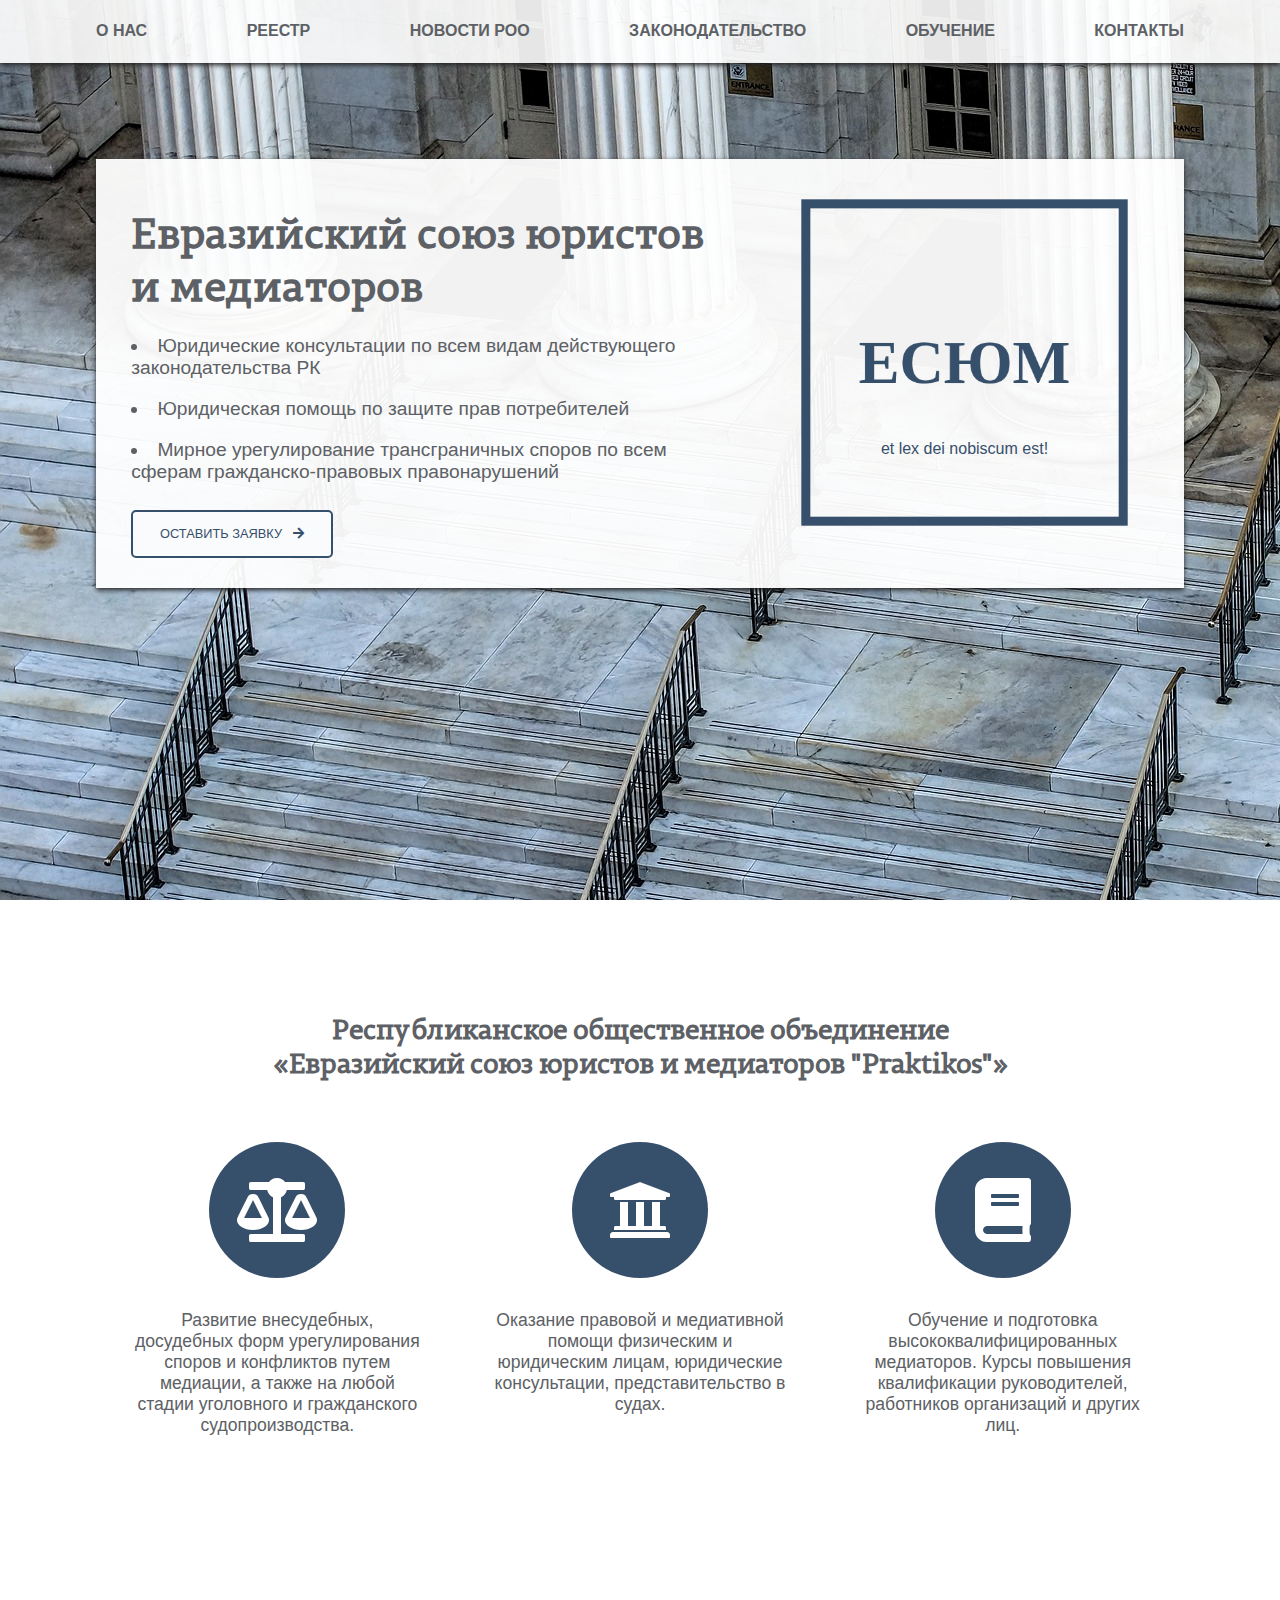
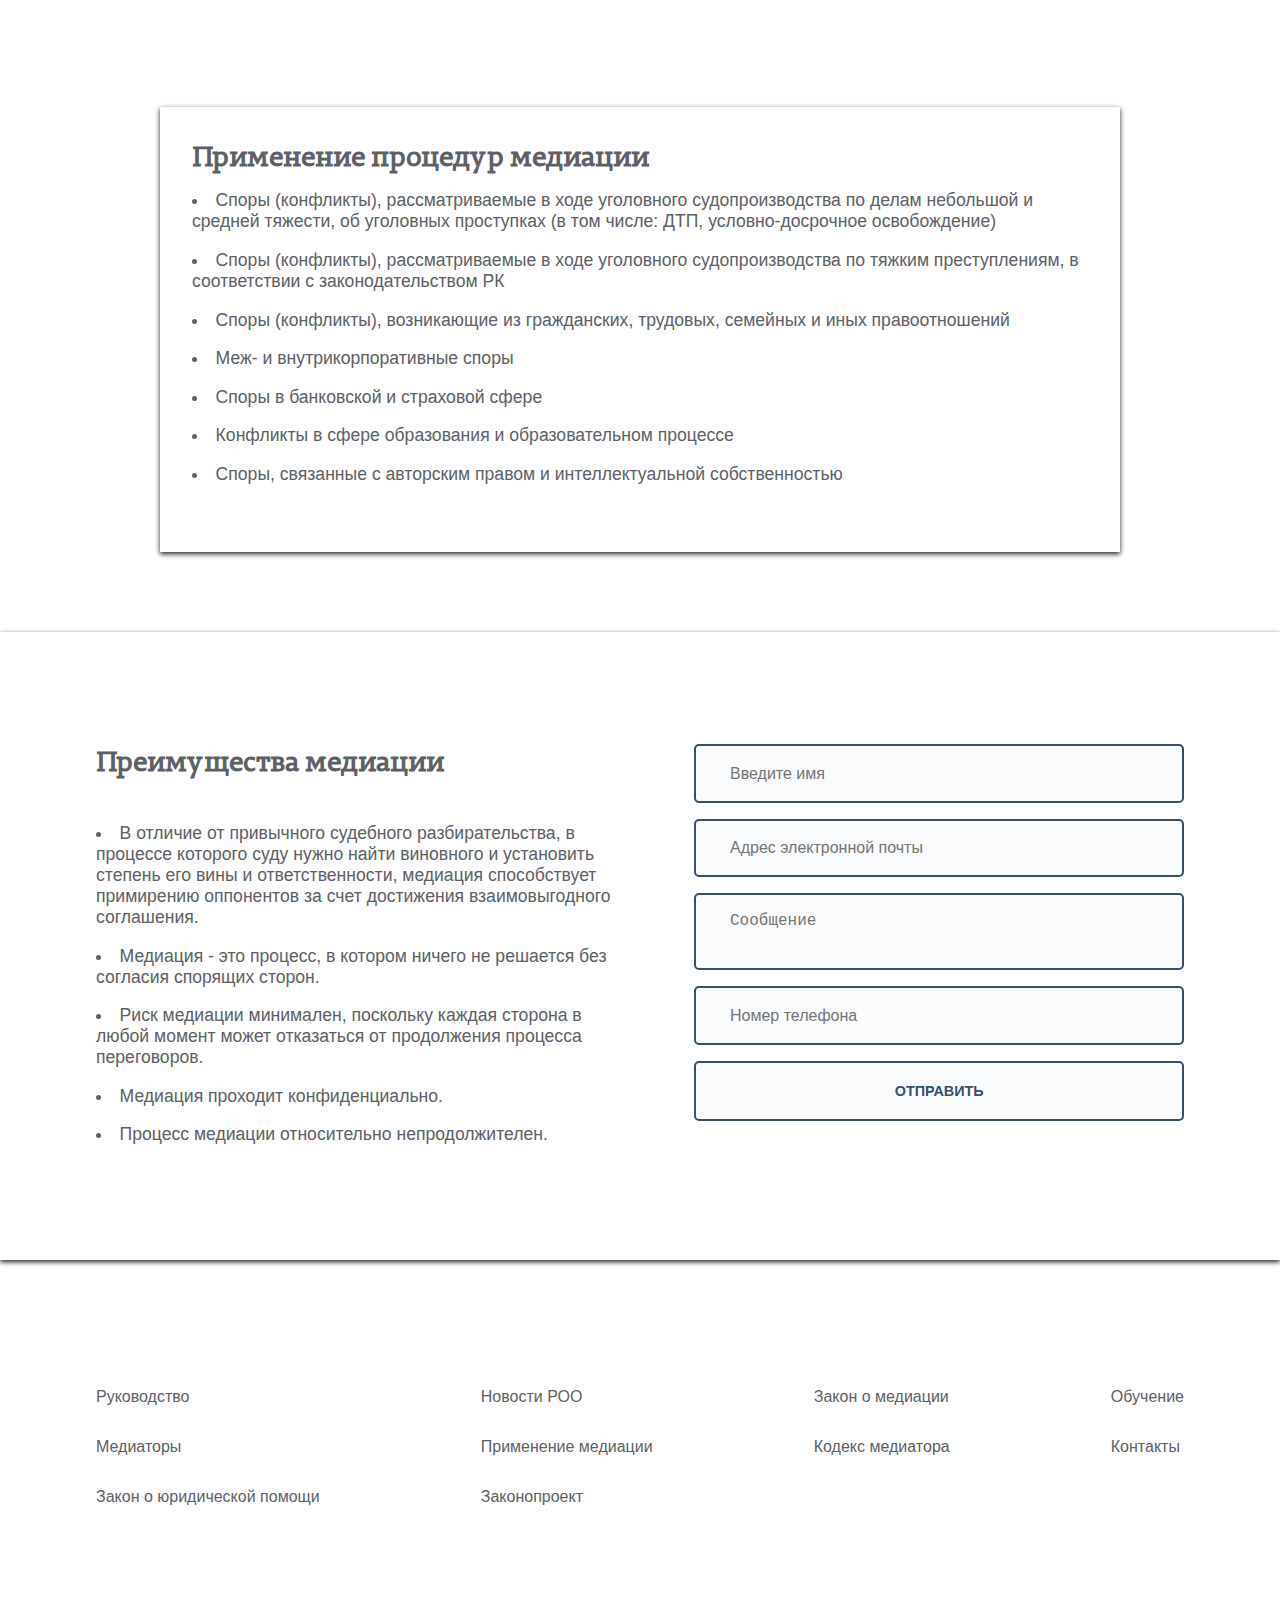
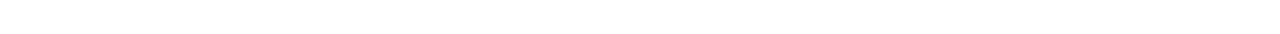
==== commit 347bb3c0: "add new links (in bill_links), change styles (table paddings)" ====
--- a/index.html
+++ b/index.html
@@ -85,7 +85,7 @@
             </div>
             <div class="goal">
               <div class="goal-circle"><i class="fa fa-book" aria-hidden="true"></i></div>
-              Обучение и  подготовка высококвалифицированных медиаторов.
+              Обучение и  подготовка высококвалифицированных медиаторов. Курсы повышения квалификации руководителей, работников организаций и других лиц.
             </div>
           </div>
         </div>
@@ -109,7 +109,6 @@
       <a href="#" name="leavemsg"></a>
     </section>
     <section class="mediation-advantages">
-
       <div class="wrapper">
         <div class="advantages-container">
           <div class="double-cols">
--- a/src/styles/main.css
+++ b/src/styles/main.css
@@ -63,7 +63,7 @@
   text-align: center;
 }
 em {
-  font-weight: 500;
+  font-weight: 700;
   font-style: normal;
 }
 .upper {
@@ -71,6 +71,9 @@
 }
 .ta-right {
   text-align: right;
+}
+.disc {
+	list-style-type: disc;
 }
 
 /* PSEUDOCLASSES */
@@ -192,7 +195,7 @@
 
 /******** MAIN *********/
 .main-content {
-  padding: 1rem 2rem;
+  padding: 1rem 4rem;
 }
 
 
@@ -233,8 +236,9 @@
 .card-on-img {
   font-size: 1.1rem;
   padding: 2rem;
-  width: 60%;
-  margin-left: auto;
+  width: 70%;
+  margin-left: auto;
+	margin-right: auto;
 }
 
 
@@ -309,3 +313,9 @@
 .right-col {
   padding-left: 1rem;
 }
+.table {
+	padding: 0 3rem 3rem;
+}
+.edu {
+	padding: 4rem 0 3rem;
+}
--- a/src/styles/mobile.css
+++ b/src/styles/mobile.css
@@ -4,6 +4,7 @@
   }
   section {
     padding: 5em 0 3em;
+    width: 100%;
   }
   .card {
     width: 100%;
@@ -68,6 +69,9 @@
   }
   .mediators-table {
     font-size: 12px !important;
+  }
+  .table {
+    padding: 0;
     overflow-x: scroll;
   }
   .card-on-img {
@@ -87,6 +91,9 @@
     justify-content: center;
     padding-bottom: 3em;
   }
+  .mediation-advantages {
+    box-shadow: none;
+  }
   .footer-links {
     flex-direction: row;
     flex-wrap: wrap;
@@ -105,6 +112,9 @@
   }
   .left-col, .right-col {
     padding: 0;
+  }
+  .main-content {
+    padding: 1rem 2rem;
   }
 }
 
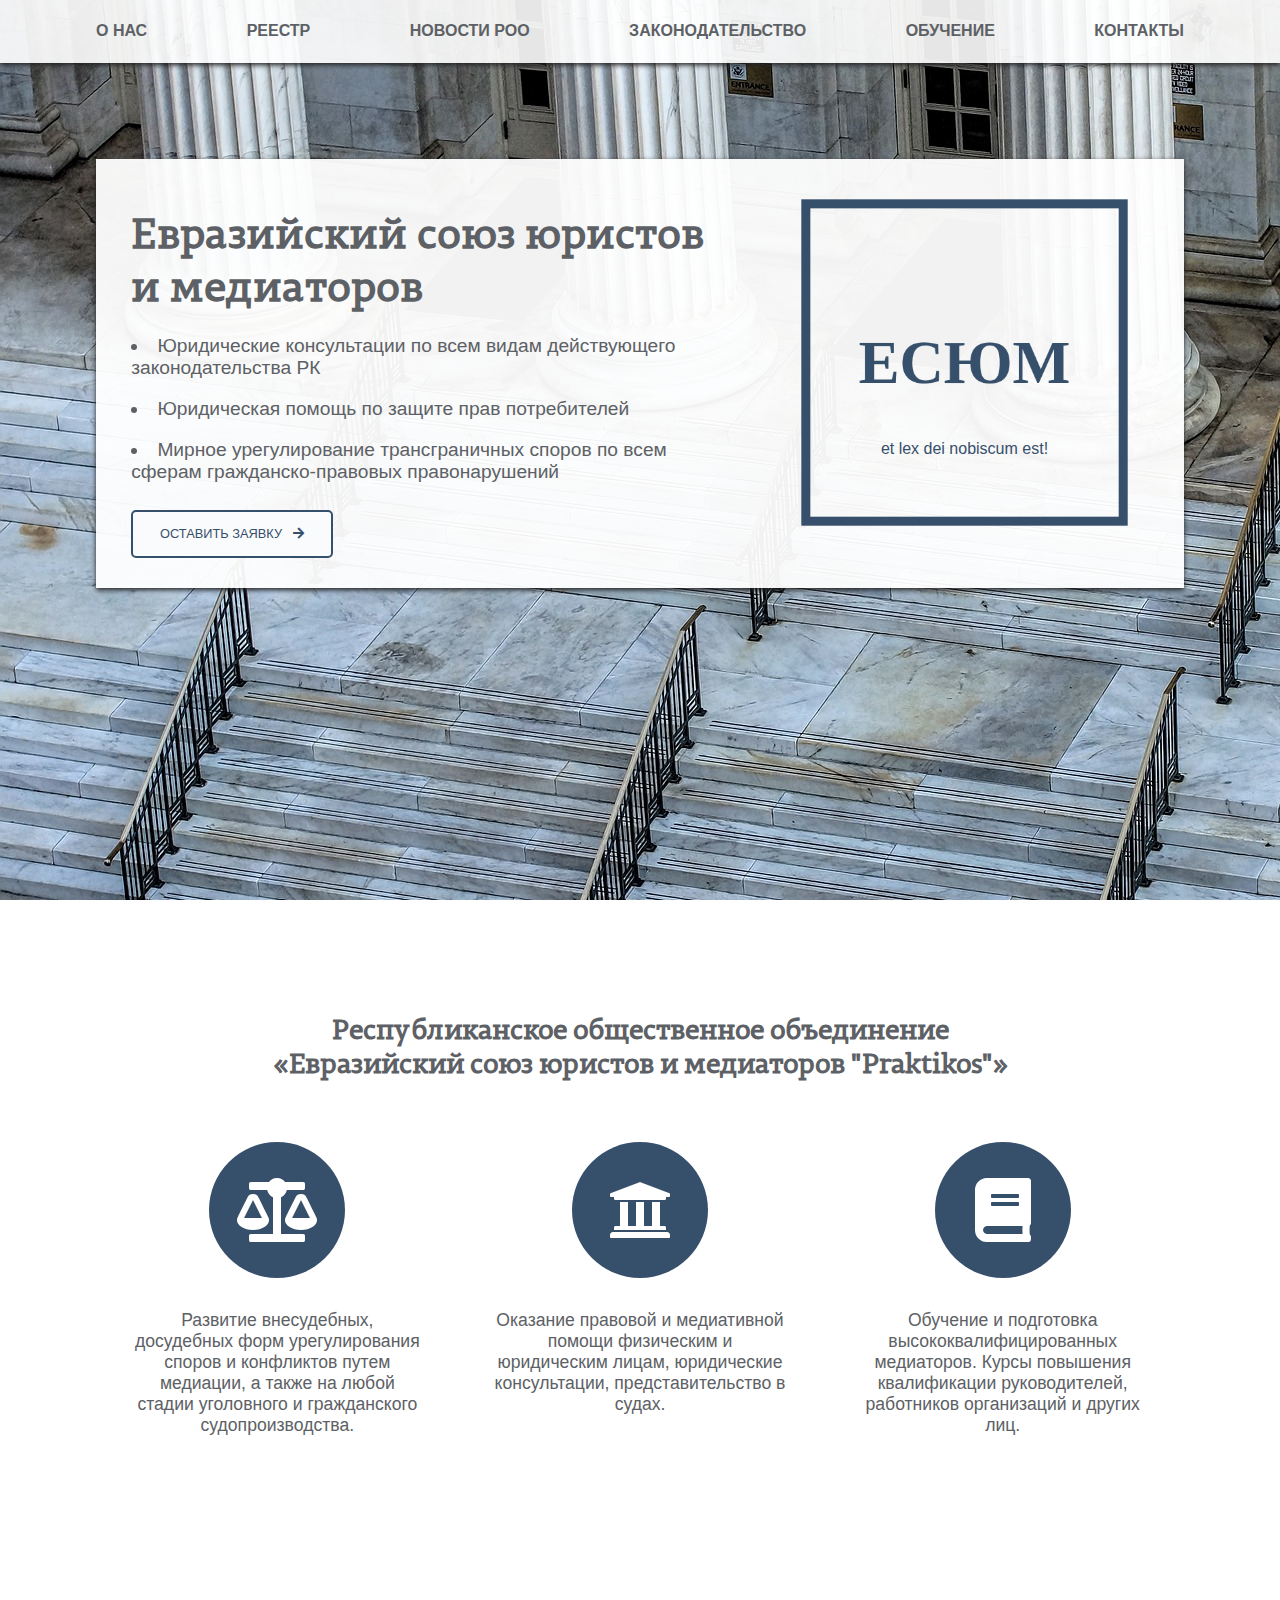
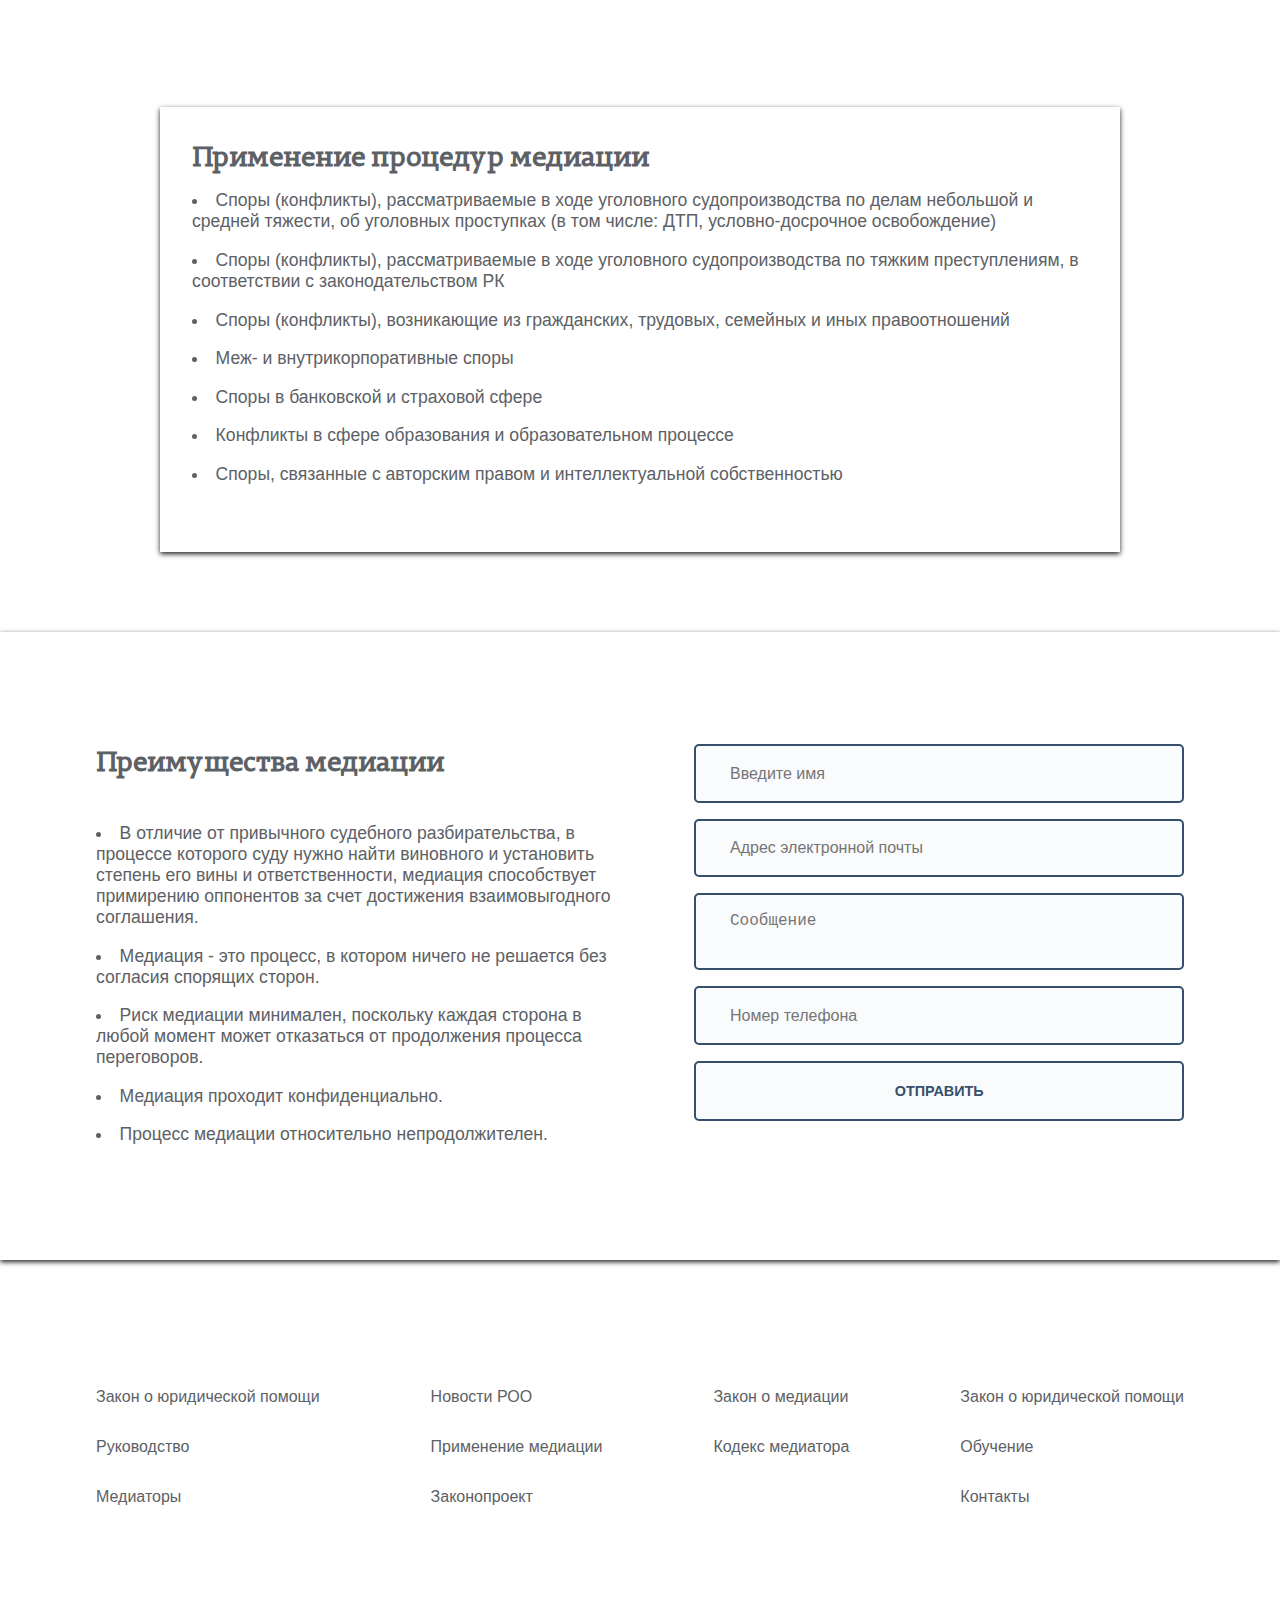
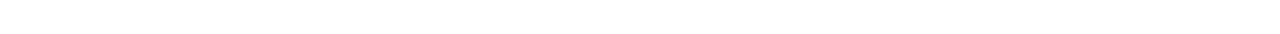
==== commit 8b95b398: "add contacts, education links" ====
--- a/index.html
+++ b/index.html
@@ -47,8 +47,23 @@
           </div>
         </nav>
 
-        <div class="mobile-menu">
+        <div id="menuBtn" class="mobile-menu">
           <a href="#"><i class="fa fa-bars" aria-hidden="true"></i></a>
+          <div class="mobile-menu-list">
+            <ul>
+              <li><a href="index.html">О нас</a></li>
+              <li><a href="directors.html">Руководство</a></li>
+              <li><a href="mediators.html">Медиаторы</a></li>
+              <li><a href="roo_news.html">Новости РОО</a></li>
+              <li><a href="./bill_links/bill.html">Законопроект</a></li>
+              <li><a href="./bill_links/med_codex.html">Кодекс медиатора</a></li>
+              <li><a href="./bill_links/med_law.html">Закон о медиации</a></li>
+              <li><a href="./bill_links/application.html">Применение медиации</a></li>
+              <li><a href="./bill_links/legal_aid_law.html">Закон о юридической помощи</a></li>
+              <li><a href="education.html">Обучение</a></li>
+              <li><a href="contacts.html">Контакты</a></li>
+            </ul>
+          </div>
           <img src="./src/img/esum/logo_transparent.png" alt="ESUM">
         </div>
         <div class="wrapper">
@@ -138,9 +153,9 @@
       <div class="wrapper">
         <div class="footer-links">
           <ul>
+            <li><a href="index.html">Закон о юридической помощи</a></li>
             <li><a href="directors.html">Руководство</a></li>
             <li><a href="mediators.html">Медиаторы</a></li>
-            <li><a href="./bill_links/legal_aid_law.html">Закон о юридической помощи</a></li>
           </ul>
           <ul>
             <li><a href="roo_news.html">Новости РОО</a></li>
@@ -152,11 +167,13 @@
             <li><a href="./bill_links/med_codex.html">Кодекс медиатора</a></li>
           </ul>
           <ul>
+            <li><a href="./bill_links/legal_aid_law.html">Закон о юридической помощи</a></li>
             <li><a href="education.html">Обучение</a></li>
             <li><a href="contacts.html">Контакты</a></li>
           </ul>
         </div>
       </div>
     </footer>
+    <script src="./src/script/main.js"></script>
 </body>
 </html>
--- a/src/styles/main.css
+++ b/src/styles/main.css
@@ -23,15 +23,17 @@
   cursor: pointer;
 }
 h1, h2, h3,
-h4, h5, h6 {
+h4, h5, h6,
+.text-large {
     font-family: 'Permian Slab', serif;
 }
 h1 {
   font-size: 2.1rem;
   padding-bottom: 0.2rem;
 }
-h2 {
+h2, .text-large {
   font-size: 1.7rem;
+	font-weight: bold;
 }
 .btn-action, .form-group input,
 .textarea-msg {
@@ -44,6 +46,10 @@
   padding: 1.1em 2.1em;
   outline: 0;
 }
+ul {
+	list-style-position: inside;
+	list-style-type: disc;
+}
 li {
   padding-bottom: 1em;
 }
@@ -71,9 +77,6 @@
 }
 .ta-right {
   text-align: right;
-}
-.disc {
-	list-style-type: disc;
 }
 
 /* PSEUDOCLASSES */
@@ -106,10 +109,12 @@
   box-shadow: inset 0px 2px 5px -1px rgba(32,32,34,0.9);
 }
 .main-nav, .mobile-menu {
-  font-weight: 600;
   background-color: rgba(255,255,255, .9);
   box-shadow: 0px 2px 5px 0px rgba(32,32,34,1);
   z-index: 8;
+}
+.main-nav {
+	font-weight: 600;
 }
 .nav-links {
   margin: 0;
@@ -119,6 +124,7 @@
   align-items: center;
   justify-content: space-between;
   text-transform: uppercase;
+	list-style-type: none;
 }
 .nav-links li {
   padding-bottom: 0;
@@ -136,6 +142,9 @@
     border: 3px solid #274b69;
     box-shadow: 0px 2px 5px 0px rgba(32,32,34,1);
 }
+.dropdown-refs ul {
+	list-style-type: none;
+}
 .dropdown-refs li {
     padding: 1.2rem;
     border-bottom: 2px solid #274b69;
@@ -186,10 +195,6 @@
   width: 60%;
   padding: 2rem 1em 1.5em;
   font-size: 1.2rem;
-}
-.services-list, .using-list, .advantages-list, .news-block ul {
-  list-style-type: disc;
-  list-style-position: inside;
 }
 
 
@@ -283,6 +288,10 @@
   flex-direction: row;
   justify-content: space-between;
 }
+.footer-links ul,
+.mobile-menu-list ul {
+	list-style-type: none;
+}
 .footer li {
   margin-bottom: 1em;
 }
@@ -319,3 +328,40 @@
 .edu {
 	padding: 4rem 0 3rem;
 }
+
+/******CONTACTS PAGE******/
+.pic-space {
+	width: 25%;
+	margin-right: 2rem;
+}
+.pic-space img {
+	width: 100%;
+	padding-top: 1.7em;
+}
+.contact-space {
+	width: 70%;
+}
+.contact-item {
+	padding: 1rem 0 1rem;
+}
+.show-details {
+	display: inline-block;
+}
+.show-details .about-person {
+	display: none;
+}
+.show-details:hover .about-person {
+	display: block;
+}
+.show-more {
+	font-size: 0.8rem;
+	background-color: #fafbfc;
+	border: 2px solid #364F6B;
+	border-radius: 5px;
+	color: #364F6B;
+	padding: 1.1em 2.1em;
+	outline: 0;
+}
+.mobile-menu .mobile-menu-list {
+	display: none;
+}
--- a/src/styles/mobile.css
+++ b/src/styles/mobile.css
@@ -14,6 +14,28 @@
     justify-content: space-between;
     align-items: center;
     padding: .5em 1em;
+  }
+  .mobile-menu-list {
+  	position: absolute;
+    align-items: center;
+  	left: 0;
+  	top: 0;
+  	padding: 0;
+  	width: 100%;
+  	height: 100%;
+  	background-color: rgba(0,0,0, 0.5);
+  }
+  .mobile-menu-list ul {
+    background-color: #eee;
+    width: 320px;
+    margin-left: auto;
+    margin-right: auto;
+    margin-top: 30%;
+    box-shadow: 0px 2px 5px 0px rgba(32,32,34,1);
+  }
+  .mobile-menu-list li {
+    padding: .8rem 0;
+    border-bottom: 1px solid #274b69;
   }
   .mobile-menu a:hover {
     border-bottom: 0;
@@ -86,6 +108,9 @@
   .dbl-col-container {
     flex-direction: column;
   }
+  .dbl-col-container {
+    padding-top: .5rem;
+  }
   .advantages-list, .form-group {
     width: 100%;
     justify-content: center;
@@ -115,6 +140,9 @@
   }
   .main-content {
     padding: 1rem 2rem;
+  }
+  .contact-space {
+    width: 100%;
   }
 }
 
@@ -146,8 +174,3 @@
   table {
     width: 100%;
   }
-  /*
-  tr>td:nth-child(2),
-  tr>th:nth-child(2){
-    display: none;
-  } */
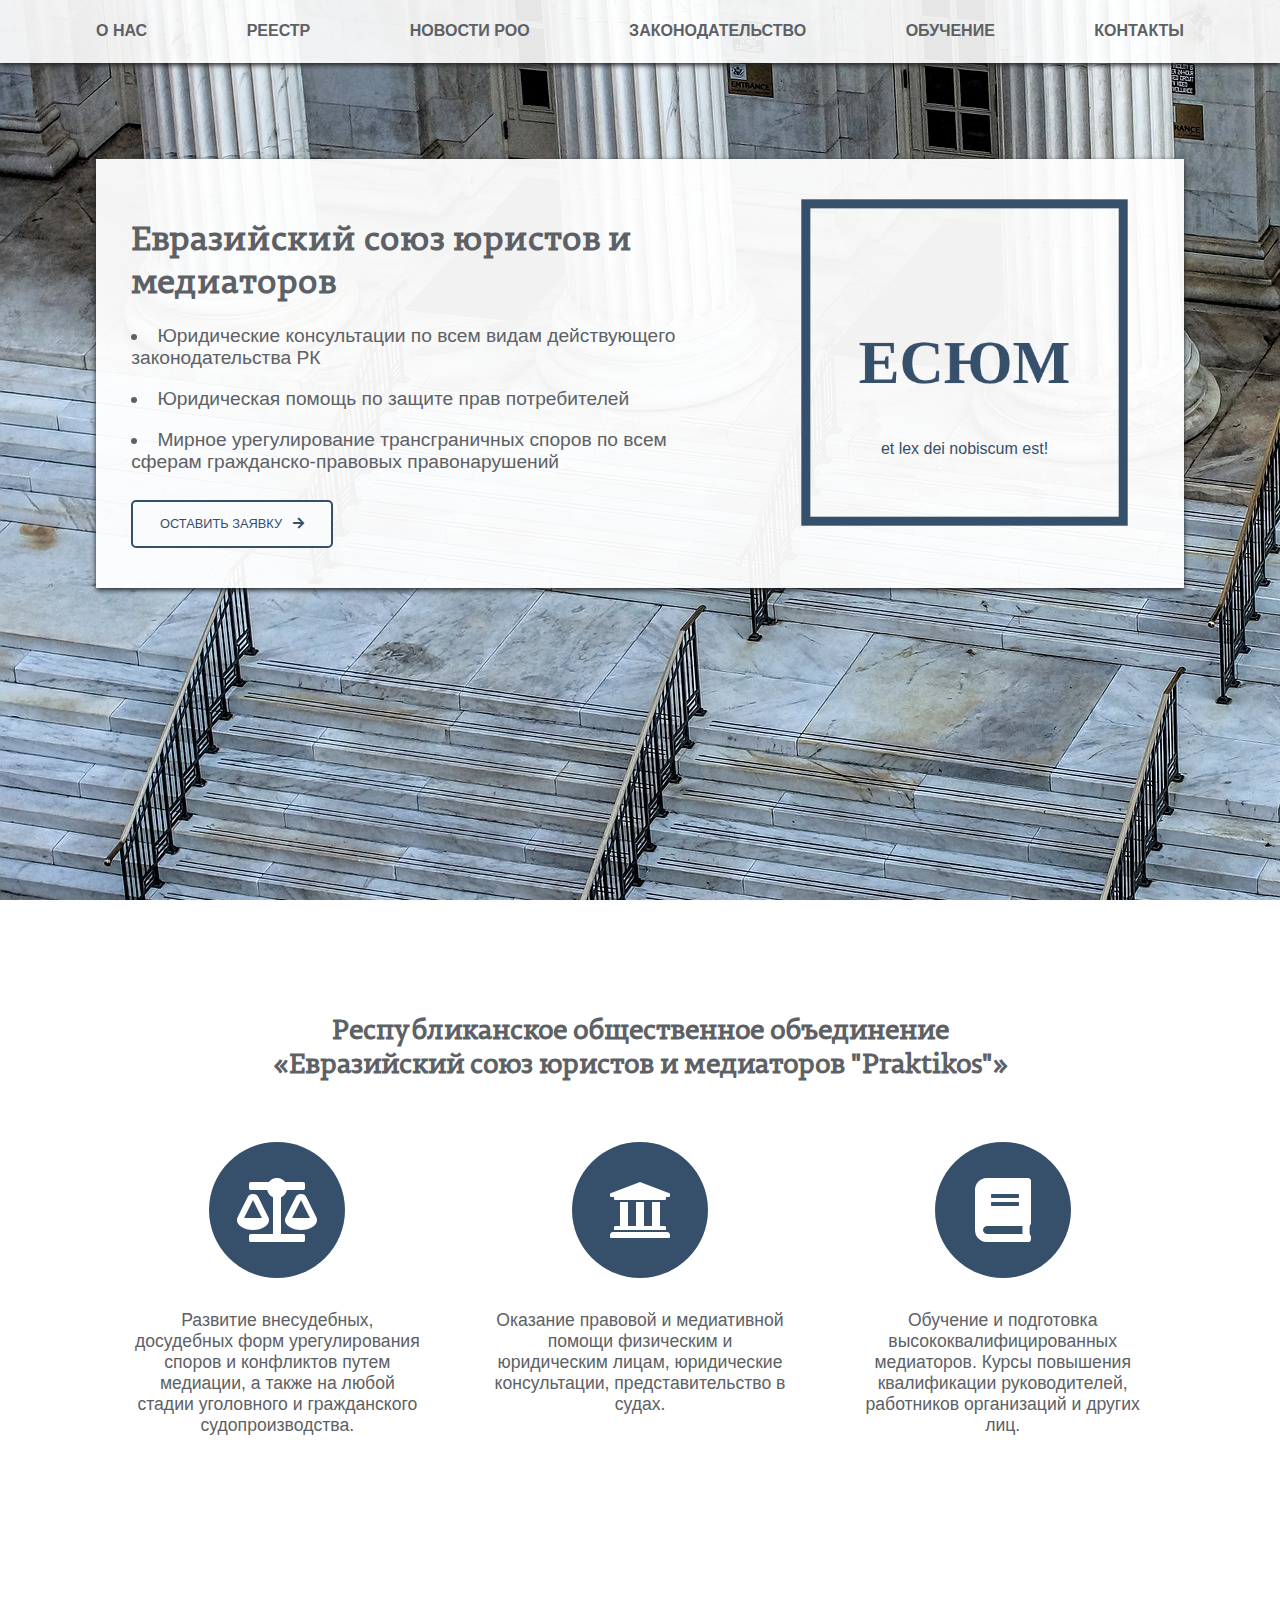
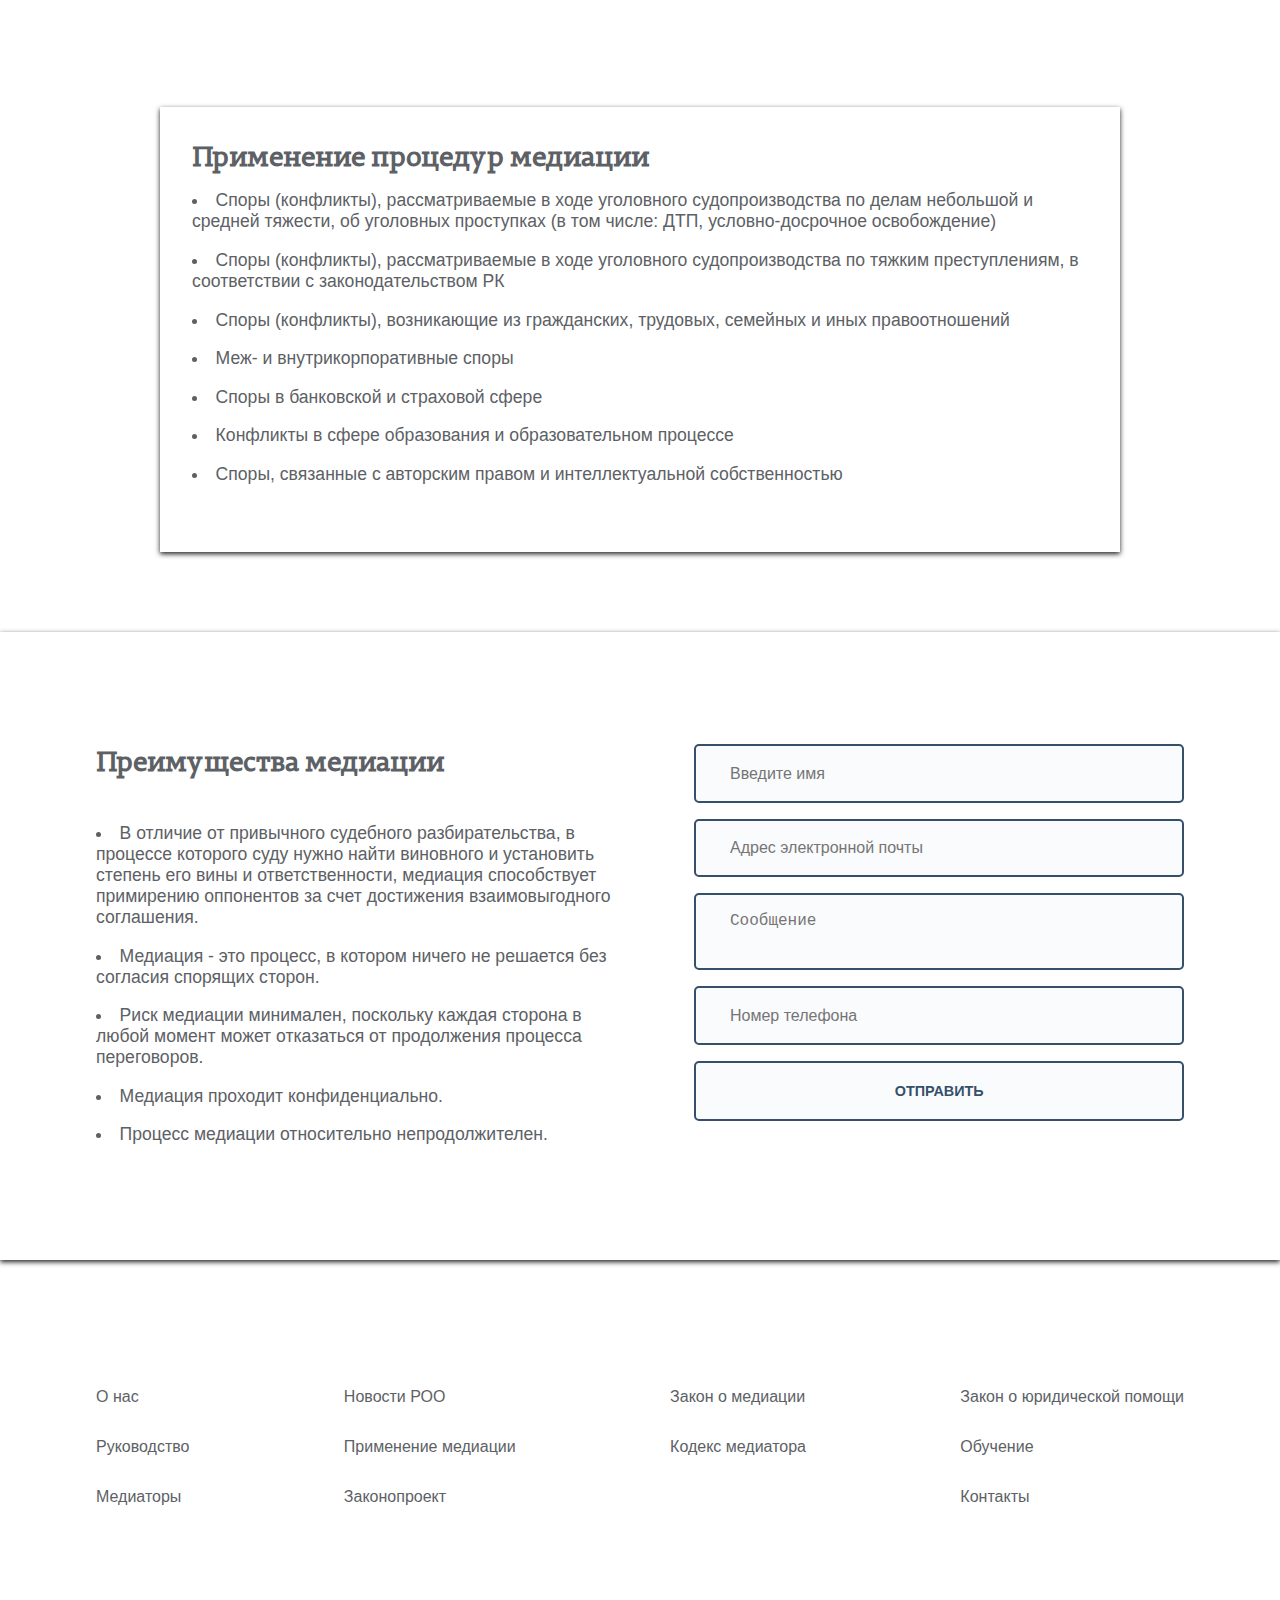
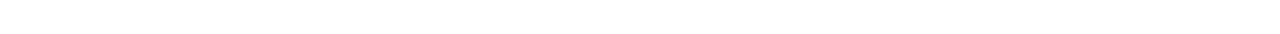
==== commit 1104392c: "navbar updated" ====
--- a/index.html
+++ b/index.html
@@ -153,7 +153,7 @@
       <div class="wrapper">
         <div class="footer-links">
           <ul>
-            <li><a href="index.html">Закон о юридической помощи</a></li>
+            <li><a href="index.html">О нас</a></li>
             <li><a href="directors.html">Руководство</a></li>
             <li><a href="mediators.html">Медиаторы</a></li>
           </ul>
--- a/src/styles/main.css
+++ b/src/styles/main.css
@@ -27,7 +27,7 @@
 .text-large {
     font-family: 'Permian Slab', serif;
 }
-h1 {
+.index-heading-card h1 {
   font-size: 2.1rem;
   padding-bottom: 0.2rem;
 }
--- a/src/styles/mobile.css
+++ b/src/styles/mobile.css
@@ -6,6 +6,9 @@
     padding: 5em 0 3em;
     width: 100%;
   }
+  .service-block h1 {
+    font-size: 1.1em !important;
+  }
   .card {
     width: 100%;
   }
@@ -13,11 +16,12 @@
     display: flex;
     justify-content: space-between;
     align-items: center;
-    padding: .5em 1em;
+    padding: .1em 1em;
   }
   .mobile-menu-list {
   	position: absolute;
     align-items: center;
+    text-align: center;
   	left: 0;
   	top: 0;
   	padding: 0;
@@ -27,10 +31,9 @@
   }
   .mobile-menu-list ul {
     background-color: #eee;
-    width: 320px;
-    margin-left: auto;
-    margin-right: auto;
-    margin-top: 30%;
+    width: 300px;
+    margin: auto;
+    margin-top: 9vh;
     box-shadow: 0px 2px 5px 0px rgba(32,32,34,1);
   }
   .mobile-menu-list li {
@@ -41,7 +44,7 @@
     border-bottom: 0;
   }
   .mobile-menu img {
-    height: 4rem;
+    height: 3.8rem;
   }
   .btn-action {
     width: 9rem;
@@ -54,7 +57,7 @@
   }
   .fa-bars {
     color: #364F6B;
-    font-size: 2.8rem;
+    font-size: 2.5rem;
   }
   .heading {
     display: block;
@@ -62,7 +65,7 @@
     width: 90%;
   }
   .index-heading-card {
-    margin-top: 4rem;
+    margin-top: 7vh;
   }
   .etc-header {
     padding: 2rem 0;
